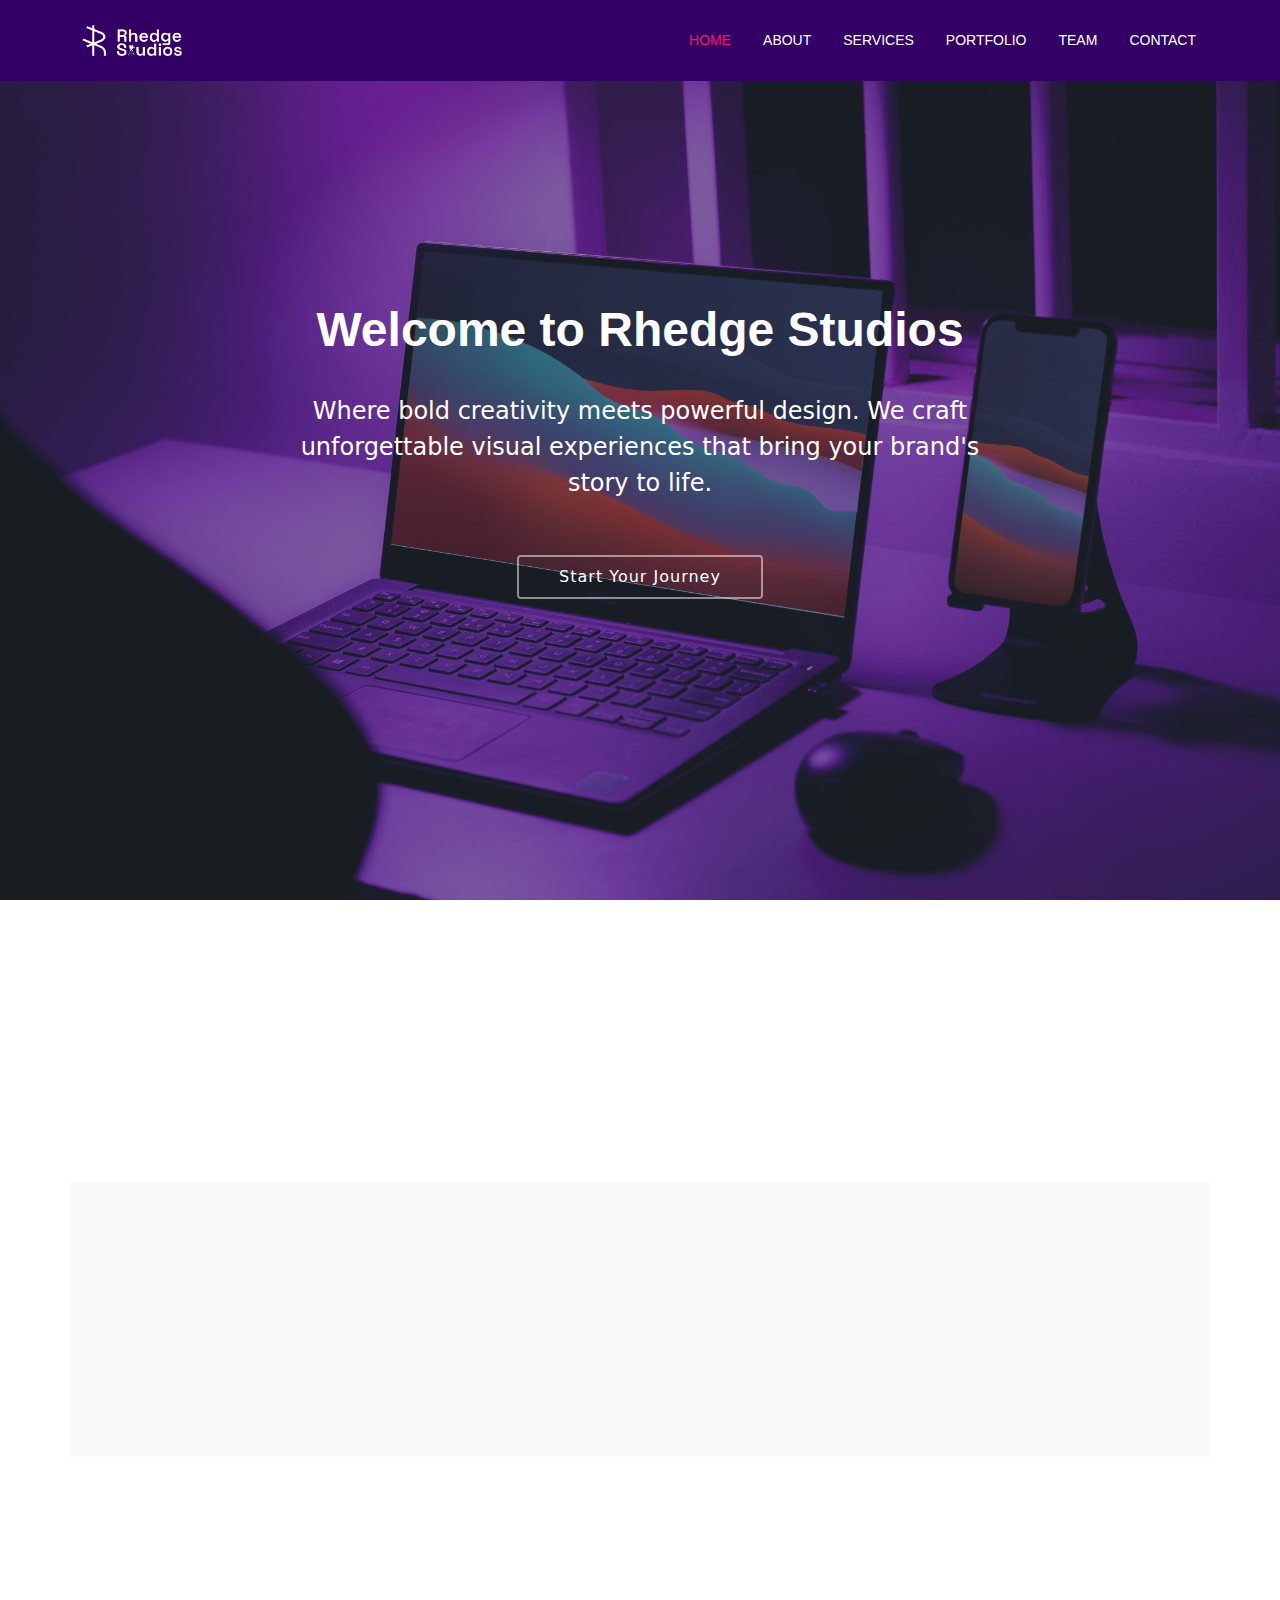
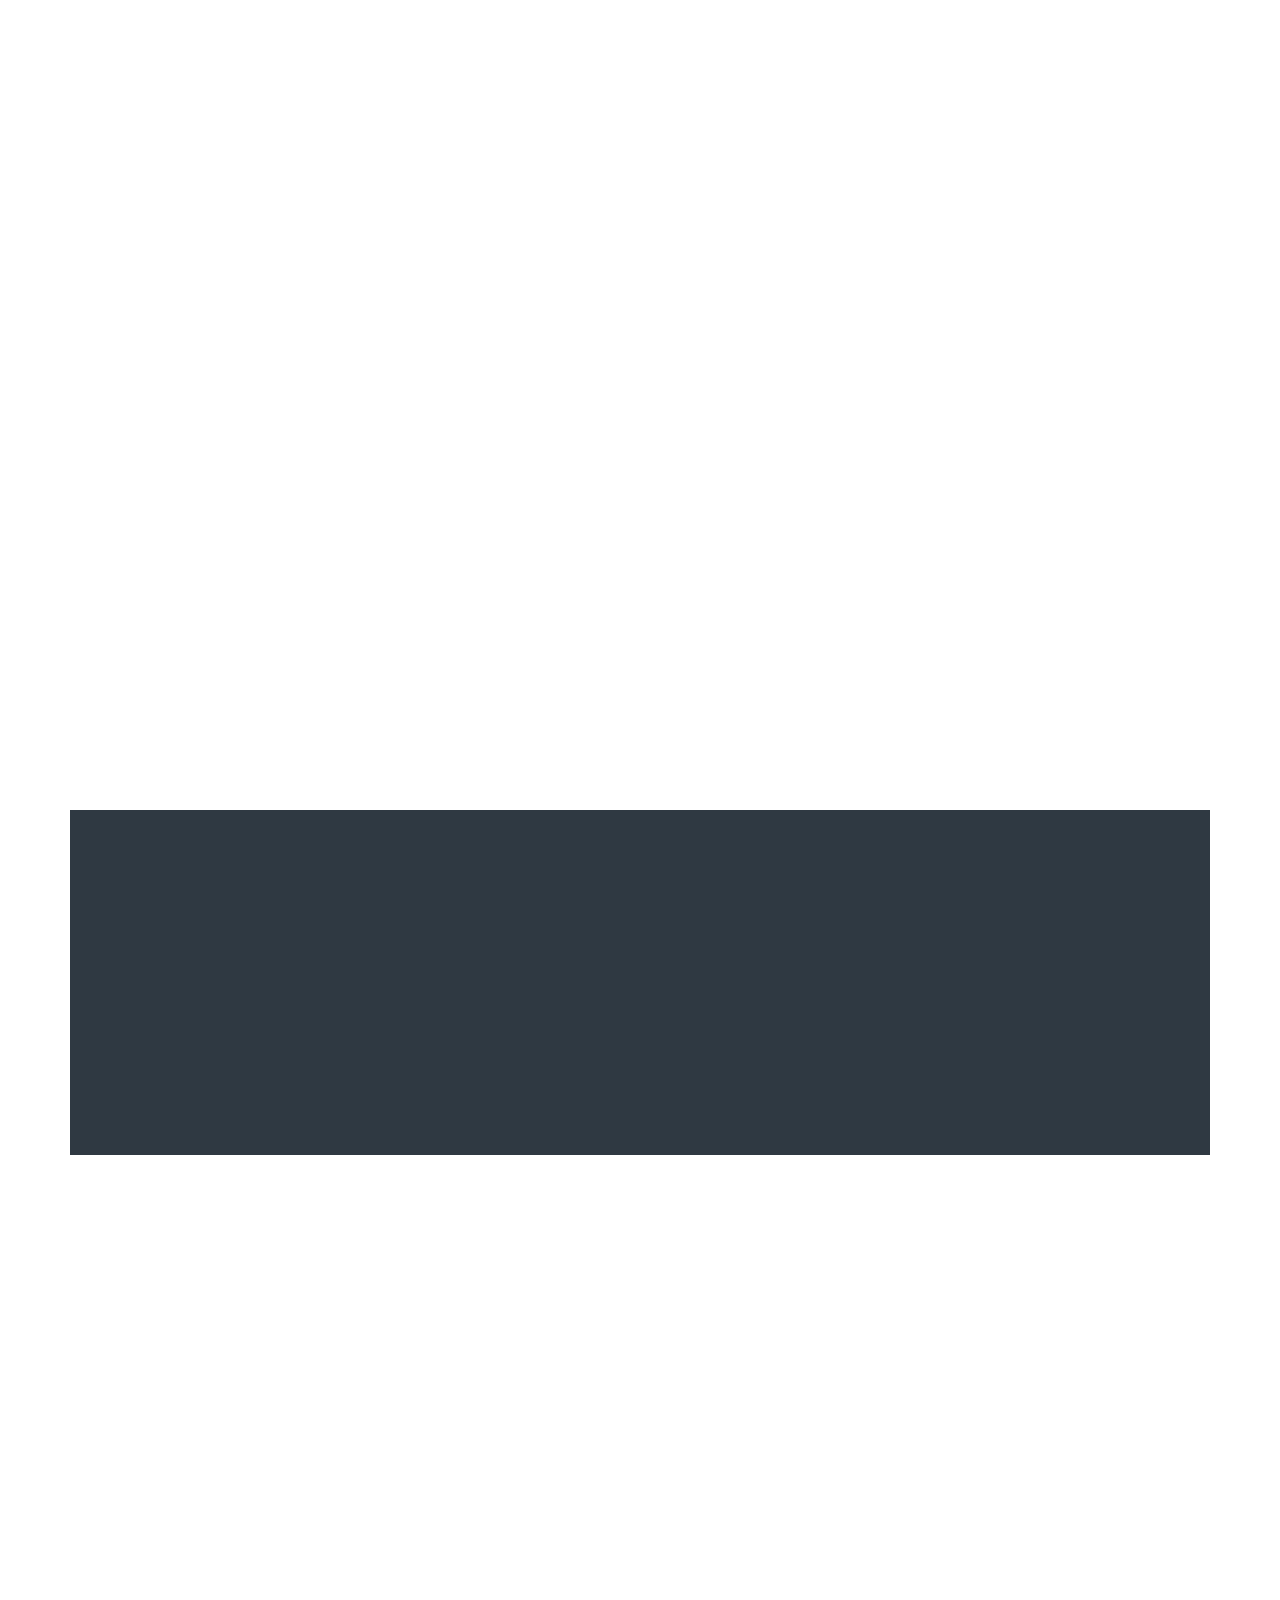
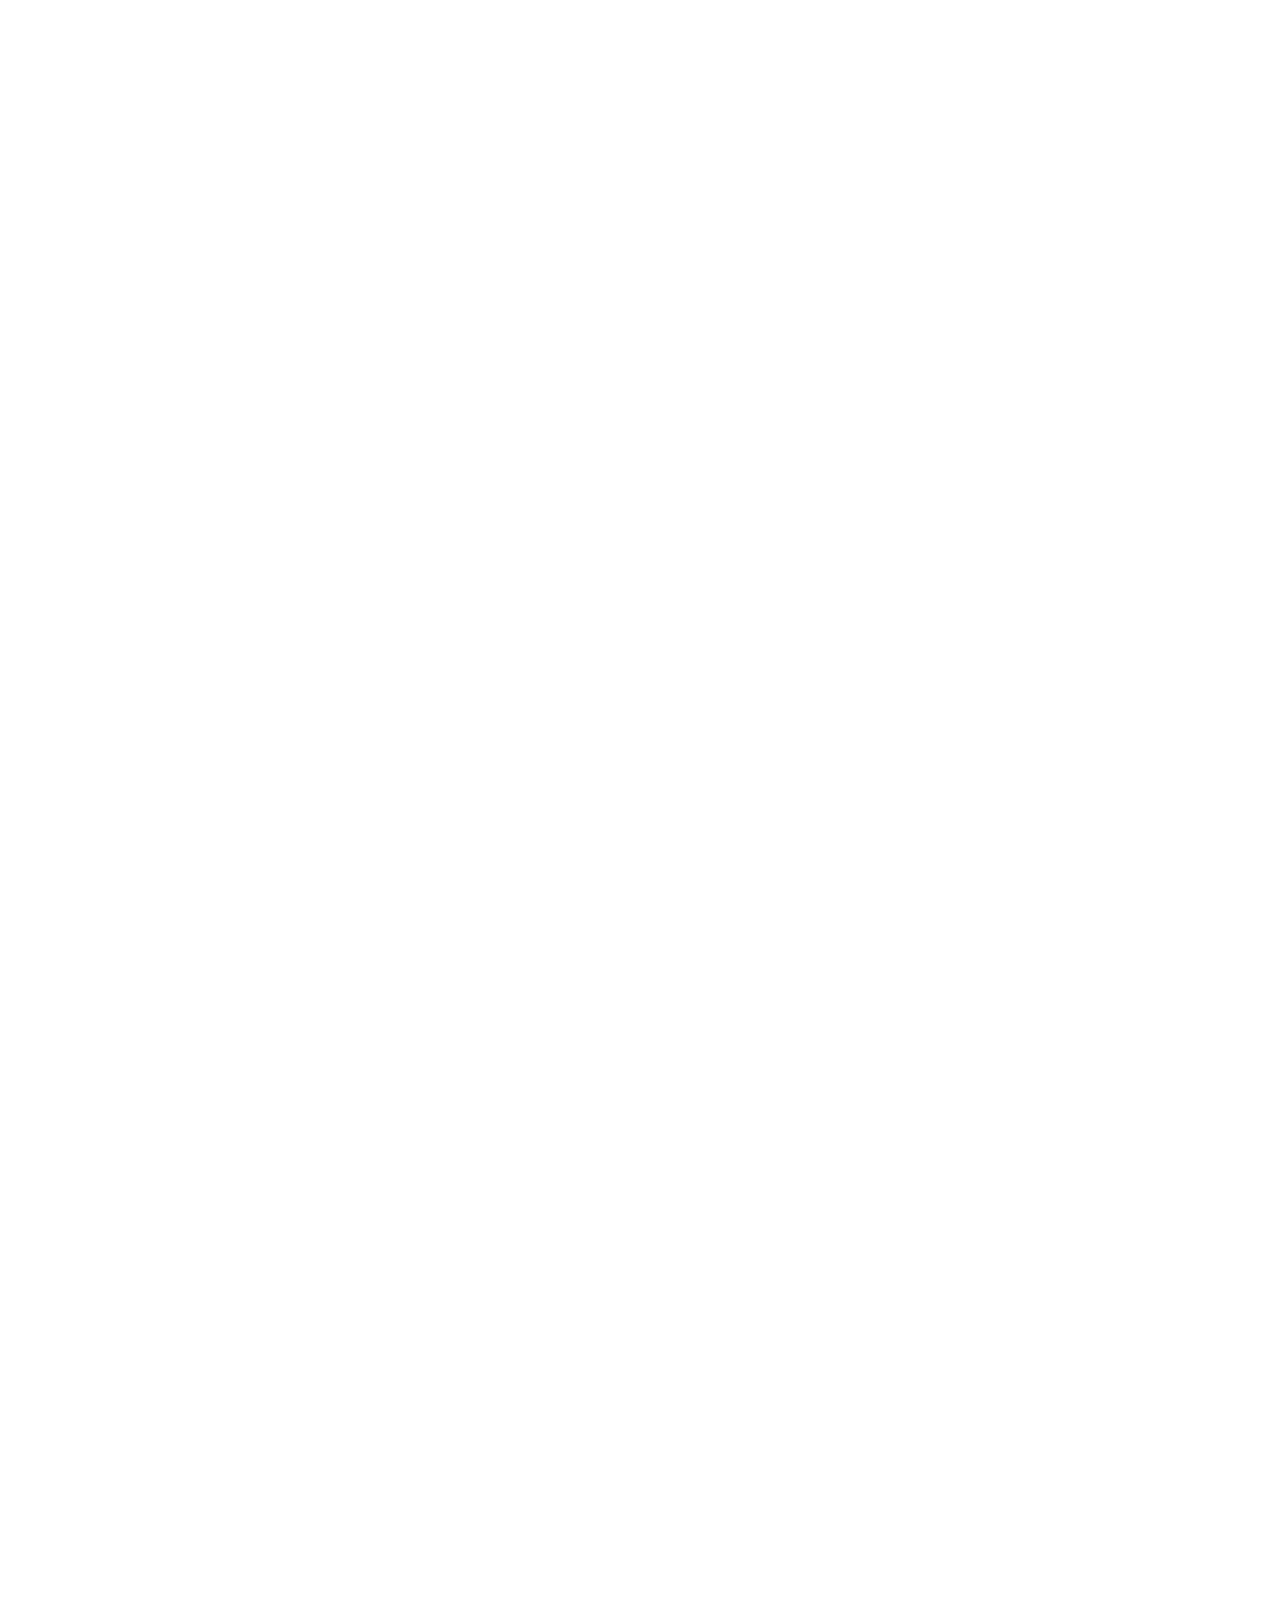
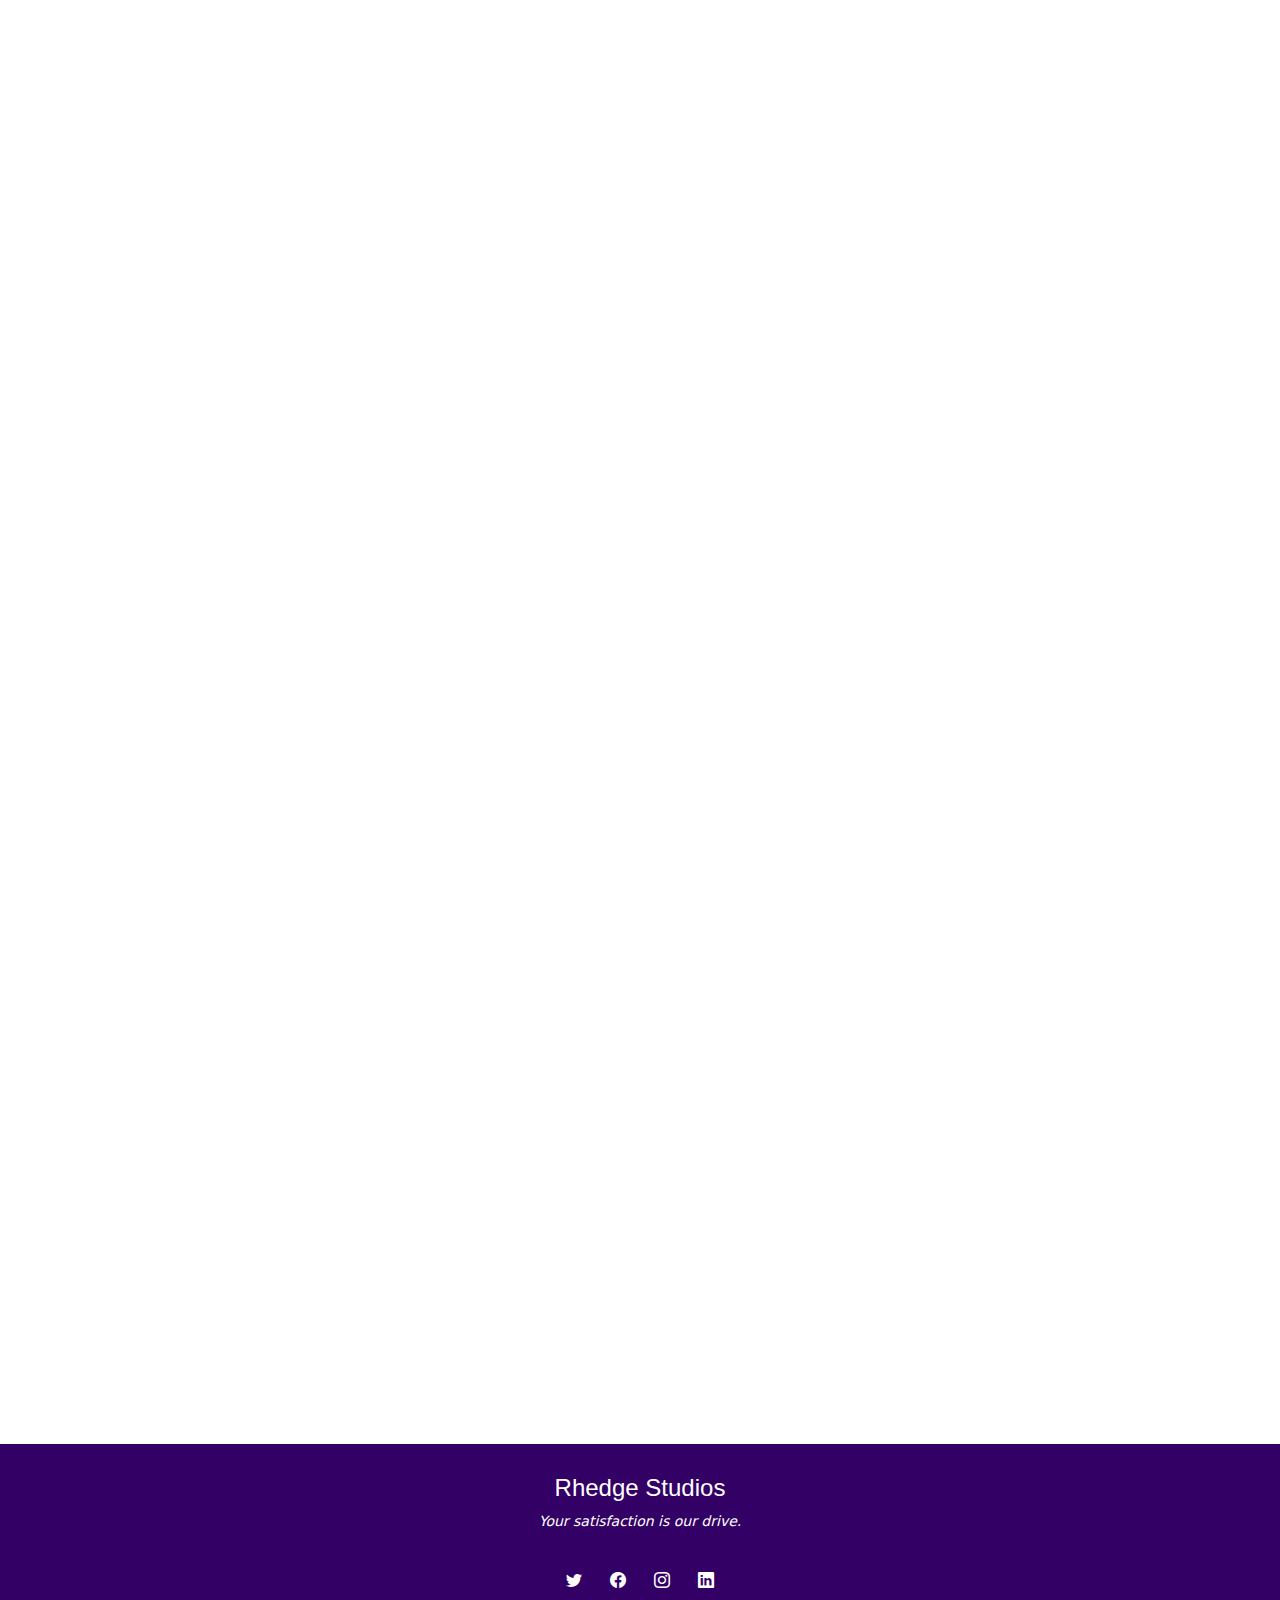
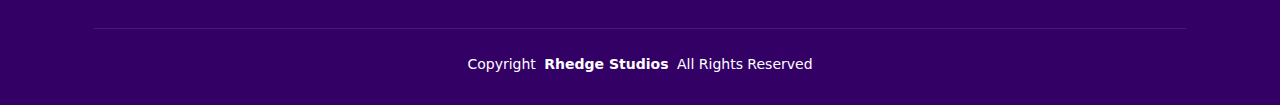
==== index.html @ c2c2f340 "Update index.html" ====
<!DOCTYPE html>
<html lang="en">

<head>
  <meta charset="utf-8">
  <meta content="width=device-width, initial-scale=1.0" name="viewport">
  <title>Rhedge Studios</title>
  <meta name="description" content="">
  <meta name="keywords" content="">

  <!-- Favicons -->
  <link href="vv.png" rel="icon">
  <link href="vv.png" rel="apple-touch-icon">

  <!-- Fonts -->
  <link href="https://fonts.googleapis.com" rel="preconnect">
  <link href="https://fonts.gstatic.com" rel="preconnect" crossorigin>
  <link href="https://fonts.googleapis.com/css2?family=Roboto:ital,wght@0,100;0,300;0,400;0,500;0,700;0,900;1,100;1,300;1,400;1,500;1,700;1,900&family=Poppins:ital,wght@0,100;0,200;0,300;0,400;0,500;0,600;0,700;0,800;0,900;1,100;1,200;1,300;1,400;1,500;1,600;1,700;1,800;1,900&display=swap" rel="stylesheet">

  <!-- Vendor CSS Files -->
  <link href="assets/vendor/bootstrap/css/bootstrap.min.css" rel="stylesheet">
  <link href="assets/vendor/bootstrap-icons/bootstrap-icons.css" rel="stylesheet">
  <link href="assets/vendor/aos/aos.css" rel="stylesheet">
  <link href="assets/vendor/glightbox/css/glightbox.min.css" rel="stylesheet">
  <link href="assets/vendor/swiper/swiper-bundle.min.css" rel="stylesheet">

  <!-- Main CSS File -->
  <link href="assets/css/main.css" rel="stylesheet">

  <!-- =======================================================
  * Template Name: Regna
  * Template URL: https://bootstrapmade.com/regna-bootstrap-onepage-template/
  * Updated: Aug 07 2024 with Bootstrap v5.3.3
  * Author: BootstrapMade.com
  * License: https://bootstrapmade.com/license/
  ======================================================== -->
</head>

<body class="index-page">

  <header id="header" class="header d-flex align-items-center fixed-top">
    <div class="container-fluid container-xl position-relative d-flex align-items-center justify-content-between">

      <a href="index.html" class="logo d-flex align-items-center">
        <!-- Uncomment the line below if you also wish to use an image logo -->
        <img src="l.png" alt="">
        <h1 class="sitename"></h1>
      </a>

      <nav id="navmenu" class="navmenu">
        <ul>
          <li><a href="#hero" class="active">Home</a></li>
          <li><a href="#about">About</a></li>
          <li><a href="#services">Services</a></li>
          <li><a href="#portfolio">Portfolio</a></li>
          <li><a href="#team">Team</a></li>
         <!--  <li class="dropdown"><a href="#"><span>Dropdown</span> <i class="bi bi-chevron-down toggle-dropdown"></i></a>
            <ul>
            <li><a href="#">Dropdown 1</a></li>
              <li class="dropdown"><a href="#"><span>Deep Dropdown</span> <i class="bi bi-chevron-down toggle-dropdown"></i></a>
                <ul>
                  <li><a href="#">Deep Dropdown 1</a></li>
                  <li><a href="#">Deep Dropdown 2</a></li>
                  <li><a href="#">Deep Dropdown 3</a></li>
                  <li><a href="#">Deep Dropdown 4</a></li>
                  <li><a href="#">Deep Dropdown 5</a></li>
                </ul>
              </li>
              <li><a href="#">Dropdown 2</a></li>
              <li><a href="#">Dropdown 3</a></li>
              <li><a href="#">Dropdown 4</a></li>
            </ul>
          </li>-->
          <li><a href="#contact">Contact</a></li>
        </ul>
        <i class="mobile-nav-toggle d-xl-none bi bi-list"></i>
      </nav>

    </div>
  </header>

  <main class="main">

  <!-- Hero Section -->
<section id="hero" class="hero section dark-background" style="position: relative;">
  <!-- Background Image -->
  <img src="i-m-zion-rVcxGBT80j8-unsplash.jpg" alt="Rhedge Studio" data-aos="fade-in" style="width: 100%; height: 100%; object-fit: cover;">
  <!-- Dark Overlay with reduced opacity -->
  <div style="position: absolute; top: 0; left: 0; width: 100%; height: 100%; background-color: rgba(0, 1, 1, 3);"></div>

  <div class="container text-center" data-aos="fade-up" data-aos-delay="100">
    <div class="row justify-content-center">
      <div class="col-lg-8">
        <!-- Headline and Tagline -->
        <h2>Welcome to Rhedge Studios</h2>
        <br>
        <p>Where bold creativity meets powerful design. We craft unforgettable visual experiences that bring your brand's story to life.</p>
    <br>
        <!-- Call to Action -->
        <a href="#about" class="btn-get-started">Start Your Journey</a>
      </div>
    </div>
  </div>

</section>
<!-- End Hero Section -->



  <!-- About Section -->
<section id="about" class="about section">
  <div class="container">
    <div class="row gy-4">
      
      <!-- Image & Video -->
      <div class="col-lg-6 position-relative d-flex align-items-center order-lg-last" data-aos="fade-up" data-aos-delay="200">
        <img src="ab.jpeg" class="img-fluid flex-shrink-0" alt="Rhedge Studio Team">
        <a href="" class="glightbox pulsating-play-btn"></a>
      </div>

<div class="col-lg-6 content" data-aos="fade-up" data-aos-delay="100">
  <h3>About Us</h3>
  <p>At Rhedge Studio, we believe in the power of design to transform ideas into memorable experiences.</p>
  <p>Our team of creative minds is dedicated to bringing your vision to life with innovative solutions that speak to both your audience and your brand.</p>
    <div class="show-more d-md-none">
    <a href="#" class="see-more">See More</a>
  </div>
  <div class="more-content d-md-none" style="display: none;">
  <ul>
    <li>
      <i class="bi bi-brush"></i>
      <div>
        <h5>Creative Branding & Logo Design</h5>
        <p>We craft unique brand identities that stand out and leave a lasting impression, helping businesses grow with purpose and style.</p>
      </div>
    </li>
    <li>
      <i class="bi bi-code-slash"></i>
      <div>
        <h5>Web Development & Management</h5>
        <p>From custom websites to seamless management solutions, we build user-friendly platforms that drive results and keep your digital presence ahead of the curve.</p>
      </div>
    </li>
    <li class="d-none d-md-block">
      <i class="bi bi-diagram-3"></i>
      <div>
        <h5>UI/UX Design & Digital Experiences</h5>
        <p>Our user-centric designs prioritize functionality and aesthetics, ensuring an intuitive experience that resonates with your audience.</p>
      </div>
    </li>
  </ul>

    <ul>
      <li>
        <i class="bi bi-diagram-3"></i>
        <div>
          <h5>UI/UX Design & Digital Experiences</h5>
          <p>Our user-centric designs prioritize functionality and aesthetics, ensuring an intuitive experience that resonates with your audience.</p>
        </div>
      </li>
    </ul>
  </div>
</div>
      <style>

.show-more {
  text-align: center;
  margin-bottom: 20px;
}

.see-more {
  background-color: #330066;
  color: #ffffff;
  padding: 10px 20px;
  border: none;
  border-radius: 5px;
  cursor: pointer;
}

.see-more:hover {
  background-color: #f61362;
}

.more-content {
  margin-top: 20px;
}
        </style>

<script>
  const seeMoreLink = document.querySelector('.see-more');
  const moreContent = document.querySelector('.more-content');

  seeMoreLink.addEventListener('click', () => {
    if (moreContent.style.display === 'none') {
      moreContent.style.display = 'block';
      seeMoreLink.textContent = 'See Less';
    } else {
      moreContent.style.display = 'none';
      seeMoreLink.textContent = 'See More';
    }
  });
</script>



    <!-- Stats Section -->
<section id="stats" class="stats section light-background">
  <div class="container" data-aos="fade-up" data-aos-delay="100">
    <div class="row gy-4">

      <!-- Clients Stat -->
      <div class="col-lg-3 col-md-6">
        <div class="stats-item text-center w-100 h-100">
          <span data-purecounter-start="0" data-purecounter-end="232" data-purecounter-duration="1" class="purecounter"></span>
          <p>Clients Served</p>
        </div>
      </div><!-- End Stats Item -->

      <!-- Projects Stat -->
      <div class="col-lg-3 col-md-6">
        <div class="stats-item text-center w-100 h-100">
          <span data-purecounter-start="0" data-purecounter-end="521" data-purecounter-duration="1" class="purecounter"></span>
          <p>Successful Projects</p>
        </div>
      </div><!-- End Stats Item -->

      <!-- Support Hours Stat -->
      <div class="col-lg-3 col-md-6">
        <div class="stats-item text-center w-100 h-100">
          <span data-purecounter-start="0" data-purecounter-end="1453" data-purecounter-duration="1" class="purecounter"></span>
          <p>Support Hours</p>
        </div>
      </div><!-- End Stats Item -->

      <!-- Team Members Stat -->
      <div class="col-lg-3 col-md-6">
        <div class="stats-item text-center w-100 h-100">
          <span data-purecounter-start="0" data-purecounter-end="8" data-purecounter-duration="1" class="purecounter"></span>
          <p>Creative Minds</p>
        </div>
      </div><!-- End Stats Item -->

    </div>
  </div>
</section><!-- /Stats Section -->

<!-- Services Section -->
<section id="services" class="services section">

  <!-- Section Title -->
  <div class="container section-title" data-aos="fade-up">
    <h2>Our Services</h2>
    <p>We craft innovative solutions to elevate your brand and transform your digital presence</p>
  </div><!-- End Section Title -->

  <div class="container">

    <div class="row gy-4">

      <!-- Service 1: Branding & Logo Design -->
      <div class="col-lg-4 col-md-6" data-aos="fade-up" data-aos-delay="100">
        <div class="service-item position-relative">
          <div class="icon">
            <i class="bi bi-brush"></i> <!-- Icon related to branding/design -->
          </div>
          <a href="service-details.html" class="stretched-link">
            <h3>Branding & Logo Design</h3>
          </a>
          <p>Our team creates unique brand identities, from striking logos to complete visual systems, designed to make your business stand out in the marketplace.</p>
        </div>
      </div><!-- End Service Item -->

      <!-- Service 2: Web Development -->
      <div class="col-lg-4 col-md-6" data-aos="fade-up" data-aos-delay="200">
        <div class="service-item position-relative">
          <div class="icon">
            <i class="bi bi-code-slash"></i> <!-- Icon related to web development -->
          </div>
          <a href="service-details.html" class="stretched-link">
            <h3>Web Development & Management</h3>
          </a>
          <p>We build custom, responsive websites that are not only beautiful but also functional, ensuring your online presence is both engaging and effective.</p>
        </div>
      </div><!-- End Service Item -->

      <!-- Service 3: UI/UX Design -->
      <div class="col-lg-4 col-md-6" data-aos="fade-up" data-aos-delay="300">
        <div class="service-item position-relative">
          <div class="icon">
            <i class="bi bi-phone-landscape"></i> <!-- Icon related to UI/UX -->
          </div>
          <a href="service-details.html" class="stretched-link">
            <h3>UI/UX Design</h3>
          </a>
          <p>We focus on creating seamless, intuitive experiences that delight users, with designs that blend functionality and aesthetic precision.</p>
        </div>
      </div><!-- End Service Item -->

      <!-- Service 4: Filmmaking & Animation -->
      <div class="col-lg-4 col-md-6" data-aos="fade-up" data-aos-delay="400">
        <div class="service-item position-relative">
          <div class="icon">
            <i class="bi bi-camera-reels"></i> <!-- Icon related to filmmaking -->
          </div>
          <a href="service-details.html" class="stretched-link">
            <h3>Filmmaking & Animation</h3>
          </a>
          <p>From concept to screen, our filmmaking and animation services create visually stunning and engaging stories that captivate your audience.</p>
        </div>
      </div><!-- End Service Item -->

      <!-- Service 5: Digital Marketing (Optional) -->
      <div class="col-lg-4 col-md-6" data-aos="fade-up" data-aos-delay="500">
        <div class="service-item position-relative">
          <div class="icon">
            <i class="bi bi-graph-up-arrow"></i> <!-- Icon related to digital marketing -->
          </div>
          <a href="service-details.html" class="stretched-link">
            <h3>Digital Marketing & Strategy</h3>
          </a>
          <p>We help you grow your online presence through strategic digital marketing, driving engagement, conversions, and long-term success.</p>
        </div>
      </div><!-- End Service Item -->

      <!-- Service 6: Web Hosting & Maintenance (Optional) -->
      <div class="col-lg-4 col-md-6" data-aos="fade-up" data-aos-delay="600">
        <div class="service-item position-relative">
          <div class="icon">
            <i class="bi bi-hdd-network"></i> <!-- Icon related to hosting -->
          </div>
          <a href="service-details.html" class="stretched-link">
            <h3>Web Hosting & Maintenance</h3>
          </a>
          <p>We provide reliable web hosting and ongoing maintenance to ensure your website runs smoothly, securely, and efficiently at all times.</p>
        </div>
      </div><!-- End Service Item -->

    </div>

  </div>

</section><!-- /Services Section -->


   <!-- Call To Action Section -->
<section id="call-to-action" class="call-to-action section dark-background">

  <img src="i-m-zion-rVcxGBT80j8-unsplash.jpg" alt="Rhedge Studio CTA Background">

  <div class="container">

    <div class="row" data-aos="zoom-in" data-aos-delay="100">
      <div class="col-xl-9 text-center text-xl-start">
        <!-- Headline and Description -->
        <h3>Ready to Transform Your Digital Presence?</h3>
        <p>Whether you're looking to revamp your brand, build a new website, or bring your ideas to life through animation, we're here to help. Let's collaborate and make something incredible together.</p>
      </div>
      <div class="col-xl-3 cta-btn-container text-center">
        <!-- Call to Action Button -->
        <a class="cta-btn align-middle" href="#contact">Start Your Project</a>
      </div>
    </div>

  </div>

</section><!-- /Call To Action Section -->

<!-- Portfolio Section -->
<section id="portfolio" class="portfolio section">

  <!-- Section Title -->
  <div class="container section-title" data-aos="fade-up">
    <h2>Portfolio</h2>
    <p>Explore our creative work across different domains, showcasing the depth and diversity of our expertise.</p>
  </div><!-- End Section Title -->

  <div class="container">

    <div class="isotope-layout" data-default-filter="*" data-layout="masonry" data-sort="original-order">

      <ul class="portfolio-filters isotope-filters" data-aos="fade-up" data-aos-delay="100">
        <li data-filter="*" class="filter-active">All</li>
        <li data-filter=".filter-branding">Branding</li>
        <li data-filter=".filter-web-development">Web Development</li>
        <li data-filter=".filter-ui-ux">UI/UX Design</li>
        <li data-filter=".filter-film-animation">Film & Animation</li>
      </ul><!-- End Portfolio Filters -->

      <div class="row gy-4 isotope-container" data-aos="fade-up" data-aos-delay="200">

        <!-- Branding Project 1 -->
        <div class="col-lg-4 col-md-6 portfolio-item isotope-item filter-branding">
          <div class="portfolio-content h-100">
            <a href="images/hannah homes.jpg" data-gallery="portfolio-gallery-branding" class="glightbox">
              <img src="images/hannah homes.jpg" class="img-fluid" alt="Branding Project" style="height: 300px; object-fit: cover;">
            </a>
            <div class="portfolio-info">
              <h4><a href="portfolio-details.html" title="More Details">Branding Project 1</a></h4>
              <p>Logo and brand identity design for a local business. We helped create a memorable and meaningful visual identity.</p>
            </div>
          </div>
        </div><!-- End Portfolio Item -->

        <!-- Web Development Project 1 -->
        <div class="col-lg-4 col-md-6 portfolio-item isotope-item filter-web-development">
          <div class="portfolio-content h-100">
            <a href="images/webb2.jpg" data-gallery="portfolio-gallery-web" class="glightbox">
              <img src="images/webb2.jpg" class="img-fluid" alt="Web Development Project" style="height: 300px; object-fit: cover;">
            </a>
            <div class="portfolio-info">
              <h4><a href="portfolio-details.html" title="More Details">Website for XYZ</a></h4>
              <p>Responsive website design for XYZ Corp. We focused on a smooth user experience and modern design.</p>
            </div>
          </div>
        </div><!-- End Portfolio Item -->

        <!-- UI/UX Design Project 1 -->
        <div class="col-lg-4 col-md-6 portfolio-item isotope-item filter-ui-ux">
          <div class="portfolio-content h-100">
            <a href="images/social media design.jpg" data-gallery="portfolio-gallery-uiux" class="glightbox">
              <img src="images/social media design.jpg" class="img-fluid" alt="UI/UX Design Project" style="height: 300px; object-fit: cover;">
            </a>
            <div class="portfolio-info">
              <h4><a href="portfolio-details.html" title="More Details">UI/UX Redesign for ABC App</a></h4>
              <p>Improved user interface and experience for the ABC mobile app, resulting in enhanced user engagement and satisfaction.</p>
            </div>
          </div>
        </div><!-- End Portfolio Item -->

        <!-- Film & Animation Project 1 -->
        <div class="col-lg-4 col-md-6 portfolio-item isotope-item filter-film-animation">
          <div class="portfolio-content h-100">
            <a href="anim1.jpeg" data-gallery="portfolio-gallery-film" class="glightbox">
              <img src="anim1.jpeg" class="img-fluid" alt="Film & Animation Project" style="height: 300px; object-fit: cover;">
            </a>
            <div class="portfolio-info">
              <h4><a href="portfolio-details.html" title="More Details">Corporate Video for XYZ Company</a></h4>
              <p>We created an engaging corporate video for XYZ Company to showcase their products and services to potential clients.</p>
            </div>
          </div>
        </div><!-- End Portfolio Item -->

        <!-- Branding Project 2 -->
        <div class="col-lg-4 col-md-6 portfolio-item isotope-item filter-branding">
          <div class="portfolio-content h-100">
            <a href="images/fashion design.jpg" data-gallery="portfolio-gallery-branding" class="glightbox">
              <img src="images/fashion design.jpg" class="img-fluid" alt="Branding Project" style="height: 300px; object-fit: cover;">
            </a>
            <div class="portfolio-info">
              <h4><a href="portfolio-details.html" title="More Details">Branding for DEF Startup</a></h4>
              <p>Developed a strong brand identity and logo for DEF Startup, helping them establish a professional presence in the market.</p>
            </div>
          </div>
        </div><!-- End Portfolio Item -->

        <!-- Web Development Project 2 -->
        <div class="col-lg-4 col-md-6 portfolio-item isotope-item filter-web-development">
          <div class="portfolio-content h-100">
            <a href="images/webb4.jpg" data-gallery="portfolio-gallery-web" class="glightbox">
              <img src="images/webb4.jpg" class="img-fluid" alt="Web Development Project" style="height: 300px; object-fit: cover;">
            </a>
            <div class="portfolio-info">
              <h4><a href="portfolio-details.html" title="More Details">E-commerce Website for GHI</a></h4>
              <p>We developed a custom e-commerce platform for GHI, providing them with a seamless shopping experience and integrated payment systems.</p>
            </div>
          </div>
        </div><!-- End Portfolio Item -->

      </div><!-- End Portfolio Container -->

    </div>

  </div>

</section><!-- /Portfolio Section -->


<!-- Team Section -->
<section id="team" class="team section">

  <!-- Section Title -->
  <div class="container section-title" data-aos="fade-up">
    <h2>Meet Our Team</h2>
    <p>Our passionate and skilled team brings a blend of creativity and expertise to every project. Get to know the people who make Rhedge Studio exceptional.</p>
  </div><!-- End Section Title -->

  <div class="container">

    <div class="row gy-4">

      <div class="col-lg-6" data-aos="fade-up" data-aos-delay="100">
        <div class="team-member d-flex align-items-start">
          <div class="pic"><img src="OIP.jpeg" class="img-fluid" alt=""></div>
          <div class="member-info">
            <h4>Reginald Macaulay</h4>
            <span>Chief Executive Officer</span>
            <p>Leading the team with vision and innovation, Reginald drives Rhedge Studio towards new heights of creativity and success.</p>
            <div class="social">
              <a href=""><i class="bi bi-twitter-x"></i></a>
              <a href=""><i class="bi bi-facebook"></i></a>
              <a href=""><i class="bi bi-instagram"></i></a>
              <a href=""><i class="bi bi-linkedin"></i></a>
            </div>
          </div>
        </div>
      </div><!-- End Team Member -->

      <div class="col-lg-6" data-aos="fade-up" data-aos-delay="200">
        <div class="team-member d-flex align-items-start">
          <div class="pic"><img src="images/hannah macaulay-product manager.jpg" class="img-fluid" alt=""></div>
          <div class="member-info">
            <h4>Hannah Macaulay</h4>
            <span>Product Manager</span>
            <p>With a deep understanding of user needs, Hannah ensures our products are intuitive, impactful, and aligned with market demands.</p>
            <div class="social">
              <a href=""><i class="bi bi-twitter-x"></i></a>
              <a href=""><i class="bi bi-facebook"></i></a>
              <a href=""><i class="bi bi-instagram"></i></a>
              <a href=""><i class="bi bi-linkedin"></i></a>
            </div>
          </div>
        </div>
      </div><!-- End Team Member -->

    

      <div class="col-lg-6" data-aos="fade-up" data-aos-delay="400">
        <div class="team-member d-flex align-items-start">
          <div class="pic"><img src="anim2.jpeg" class="img-fluid" alt=""></div>
          <div class="member-info">
            <h4>Chiamaka Okafor</h4>
            <span>UI/UX Designer</span>
            <p>Chiamaka specializes in creating intuitive, visually appealing user interfaces. With a focus on user experience, she crafts designs that are both aesthetically pleasing and highly functional.</p>
            <div class="social">
              <a href=""><i class="bi bi-twitter-x"></i></a>
              <a href=""><i class="bi bi-facebook"></i></a>
              <a href=""><i class="bi bi-instagram"></i></a>
              <a href=""><i class="bi bi-linkedin"></i></a>
            </div>
          </div>
        </div>
      </div><!-- End Team Member -->
      

      <div class="col-lg-6" data-aos="fade-up" data-aos-delay="500">
        <div class="team-member d-flex align-items-start">
          <div class="pic"><img src="images/312366630_2139556976252865_9057731909027782893_n.jpg" class="img-fluid" alt=""></div>
          <div class="member-info">
            <h4>Saviour Patrick</h4>
            <span>Web Developer</span>
            <p>With a focus on UI/UX design, Saviour creates user-friendly and visually engaging websites. His skills include HTML, CSS and JavaScript.</p>
            <div class="social">
              <a href=""><i class="bi bi-twitter-x"></i></a>
              <a href=""><i class="bi bi-facebook"></i></a>
              <a href=""><i class="bi bi-instagram"></i></a>
              <a href=""><i class="bi bi-linkedin"></i></a>
            </div>
          </div>
        </div>
      </div><!-- End Team Member -->

    </div>

  </div>

</section><!-- /Team Section -->


    <!-- Contact Section -->
    <section id="contact" class="contact section">

<!-- Section Title -->
<div class="container section-title" data-aos="fade-up">
  <h2>Contact</h2>
  <p>Feel free to reach out to us. We are always ready to assist you!</p>
</div><!-- End Section Title -->

<div class="container" data-aos="fade-up" data-aos-delay="100">

  <div class="mb-4" data-aos="fade-up" data-aos-delay="200">
    <!-- Updated Google Maps with your location -->
    <iframe style="border:0; width: 100%; height: 270px;" 
            src="https://www.google.com/maps/embed?pb=!1m14!1m8!1m3!1d31829.55935678939!2d7.855713!3d5.040568!3m2!1i1024!2i768!4f13.1!3m3!1m2!1s0x103d4574a22072b3%3A0x9254fd1d49f55193!2s59%20Edem%20Akai%20Street%2C%20Uyo%2C%20Nigeria!5e0!3m2!1sen!2sus!4v1676961268712!5m2!1sen!2sus" 
            frameborder="0" allowfullscreen="" loading="lazy" referrerpolicy="no-referrer-when-downgrade"></iframe>
  </div><!-- End Google Maps -->

  <div class="row gy-4">

    <div class="col-lg-4">
      <div class="info-item d-flex" data-aos="fade-up" data-aos-delay="300">
        <i class="bi bi-geo-alt flex-shrink-0"></i>
        <div>
          <h3>Address</h3>
          <p>59 Edem Akai Street, Uyo, Nigeria</p>
        </div>
      </div><!-- End Info Item -->

      <div class="info-item d-flex" data-aos="fade-up" data-aos-delay="400">
        <i class="bi bi-telephone flex-shrink-0"></i>
        <div>
          <h3>Call Us</h3>
          <p>+234 806 132 3411</p>
        </div>
      </div><!-- End Info Item -->

      <div class="info-item d-flex" data-aos="fade-up" data-aos-delay="500">
        <i class="bi bi-envelope flex-shrink-0"></i>
        <div>
          <h3>Email Us</h3>
          <p>rhedgestudios@gmail.com</p>
        </div>
      </div><!-- End Info Item -->

    </div>

    <div class="col-lg-8">
      <form id="contact-form" action="https://formspree.io/f/xjkgrwnv" method="POST" class="php-email-form" data-aos="fade-up" data-aos-delay="200">
        <div class="row gy-4">
    
          <div class="col-md-6">
            <input type="text" name="name" id="name" class="form-control" placeholder="Your Name" required="">
          </div>
    
          <div class="col-md-6">
            <input type="email" class="form-control" name="email" id="email" placeholder="Your Email" required="">
          </div>
    
          <div class="col-md-12">
            <input type="text" class="form-control" name="subject" id="subject" placeholder="Subject" required="">
          </div>
    
          <div class="col-md-12">
            <textarea class="form-control" name="message" id="message" rows="6" placeholder="Message" required=""></textarea>
          </div>
    
          <div class="col-md-12 text-center">
            <!-- Form status messages -->
            <div class="loading" id="loading">Loading...</div>
            <div class="error-message" id="error-message">Your message has been sent. Thank you!</div>
            <div class="sent-message" id="sent-message">Your message has been sent. Thank you!</div>
    
            <!-- Submit button -->
            <button type="submit">Send Message</button>
          </div>
    
        </div>
      </form>
    </div><!-- End Contact Form -->
    
    <script>
      const form = document.getElementById("contact-form");
      const loading = document.getElementById("loading");
      const errorMessage = document.getElementById("error-message");
      const sentMessage = document.getElementById("sent-message");
    
      form.addEventListener("submit", function(event) {
        event.preventDefault(); // Prevent the default form submission
    
        const formData = new FormData(form);
    
        // Show loading message
        loading.style.display = "block";
        errorMessage.style.display = "none";
        sentMessage.style.display = "none";
    
        // Send the form data to Formspree using Fetch API
        fetch(form.action, {
          method: "POST",
          body: formData
        })
        .then(response => {
          if (response.ok) {
            // Show success message and hide loading
            sentMessage.style.display = "block";
            loading.style.display = "none";
    
            // Clear the form fields
            form.reset();
          } else {
            // Show error message
            errorMessage.style.display = "block";
            loading.style.display = "none";
            sentMessage.style.display = "none";
          }
        })
        .catch(error => {
          // Show error message if there's a network error
          errorMessage.style.display = "block";
          loading.style.display = "none";
          sentMessage.style.display = "none";
        });
      });
    </script>
    
    </div><!-- End Contact Form -->
    


  </div>

</div>

</section><!-- /Contact Section -->


  </main>

  <footer id="footer" class="footer dark-background">
    <div class="container">
      <h4 class="sitename">Rhedge Studios</h4>
      <p>Your satisfaction is our drive.</p>

      <div class="social-links d-flex justify-content-center">
        <a href="https://x.com/rhedgestudios" target="_blank"><i class="bi bi-twitter"></i></a>
        <a href="https://facebook.com/RhedgeStudios" target="_blank"><i class="bi bi-facebook"></i></a>
        <a href="https://instagram.com/rhedgestudios" target="_blank"><i class="bi bi-instagram"></i></a>
        <a href="https://www.linkedin.com/company/rhedgestudios" target="_blank"><i class="bi bi-linkedin"></i></a>
      </div>
      <div class="container">
        <div class="copyright">
          <span>Copyright</span> <strong class="px-1 sitename">Rhedge Studios</strong> <span>All Rights Reserved</span>
        </div>
             </div>
    </div>
  </footer>
  
  <!-- Scroll Top -->
  <a href="#" id="scroll-top" class="scroll-top d-flex align-items-center justify-content-center"><i class="bi bi-arrow-up-short"></i></a>

  <!-- Preloader -->
  <div id="preloader"></div>

  <!-- Vendor JS Files -->
  <script src="assets/vendor/bootstrap/js/bootstrap.bundle.min.js"></script>
  <script src="assets/vendor/php-email-form/validate.js"></script>
  <script src="assets/vendor/aos/aos.js"></script>
  <script src="assets/vendor/glightbox/js/glightbox.min.js"></script>
  <script src="assets/vendor/purecounter/purecounter_vanilla.js"></script>
  <script src="assets/vendor/imagesloaded/imagesloaded.pkgd.min.js"></script>
  <script src="assets/vendor/isotope-layout/isotope.pkgd.min.js"></script>
  <script src="assets/vendor/swiper/swiper-bundle.min.js"></script>

  <!-- Main JS File -->
  <script src="assets/js/main.js"></script>

</body>

</html>
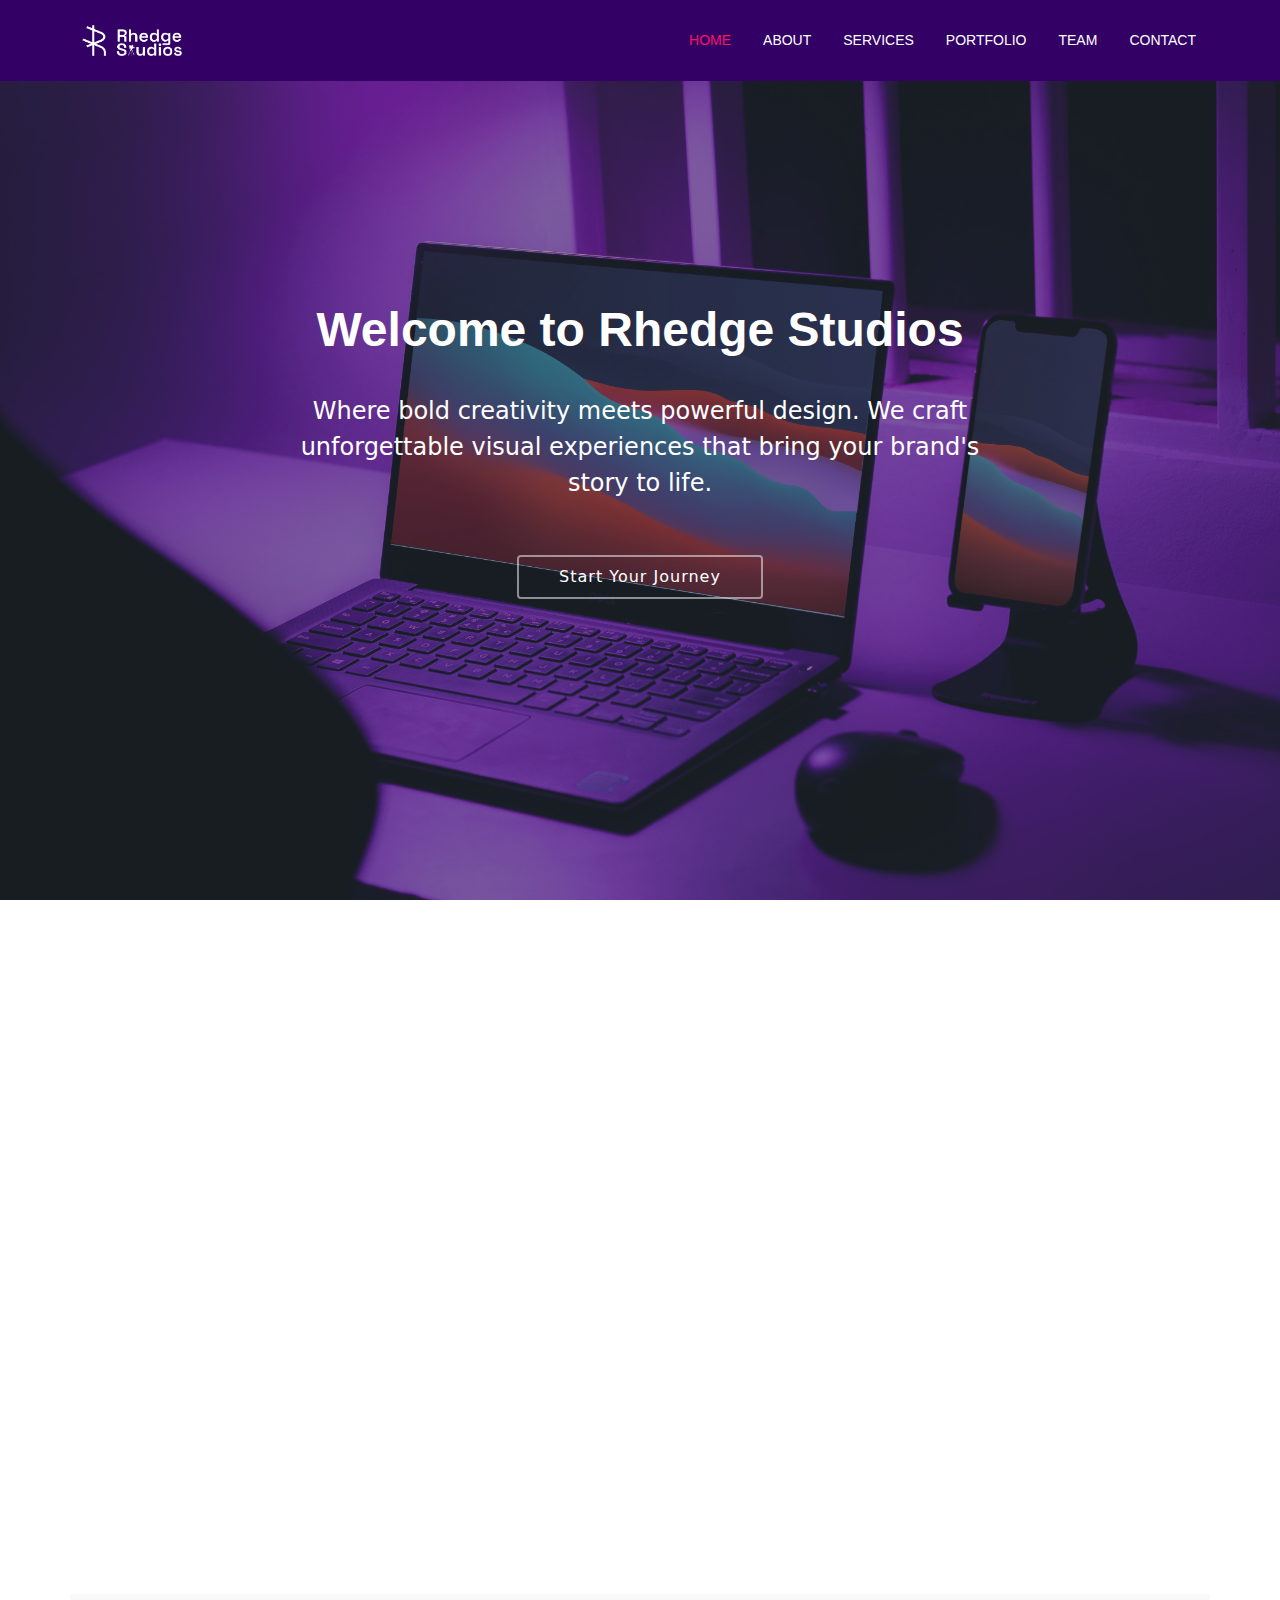
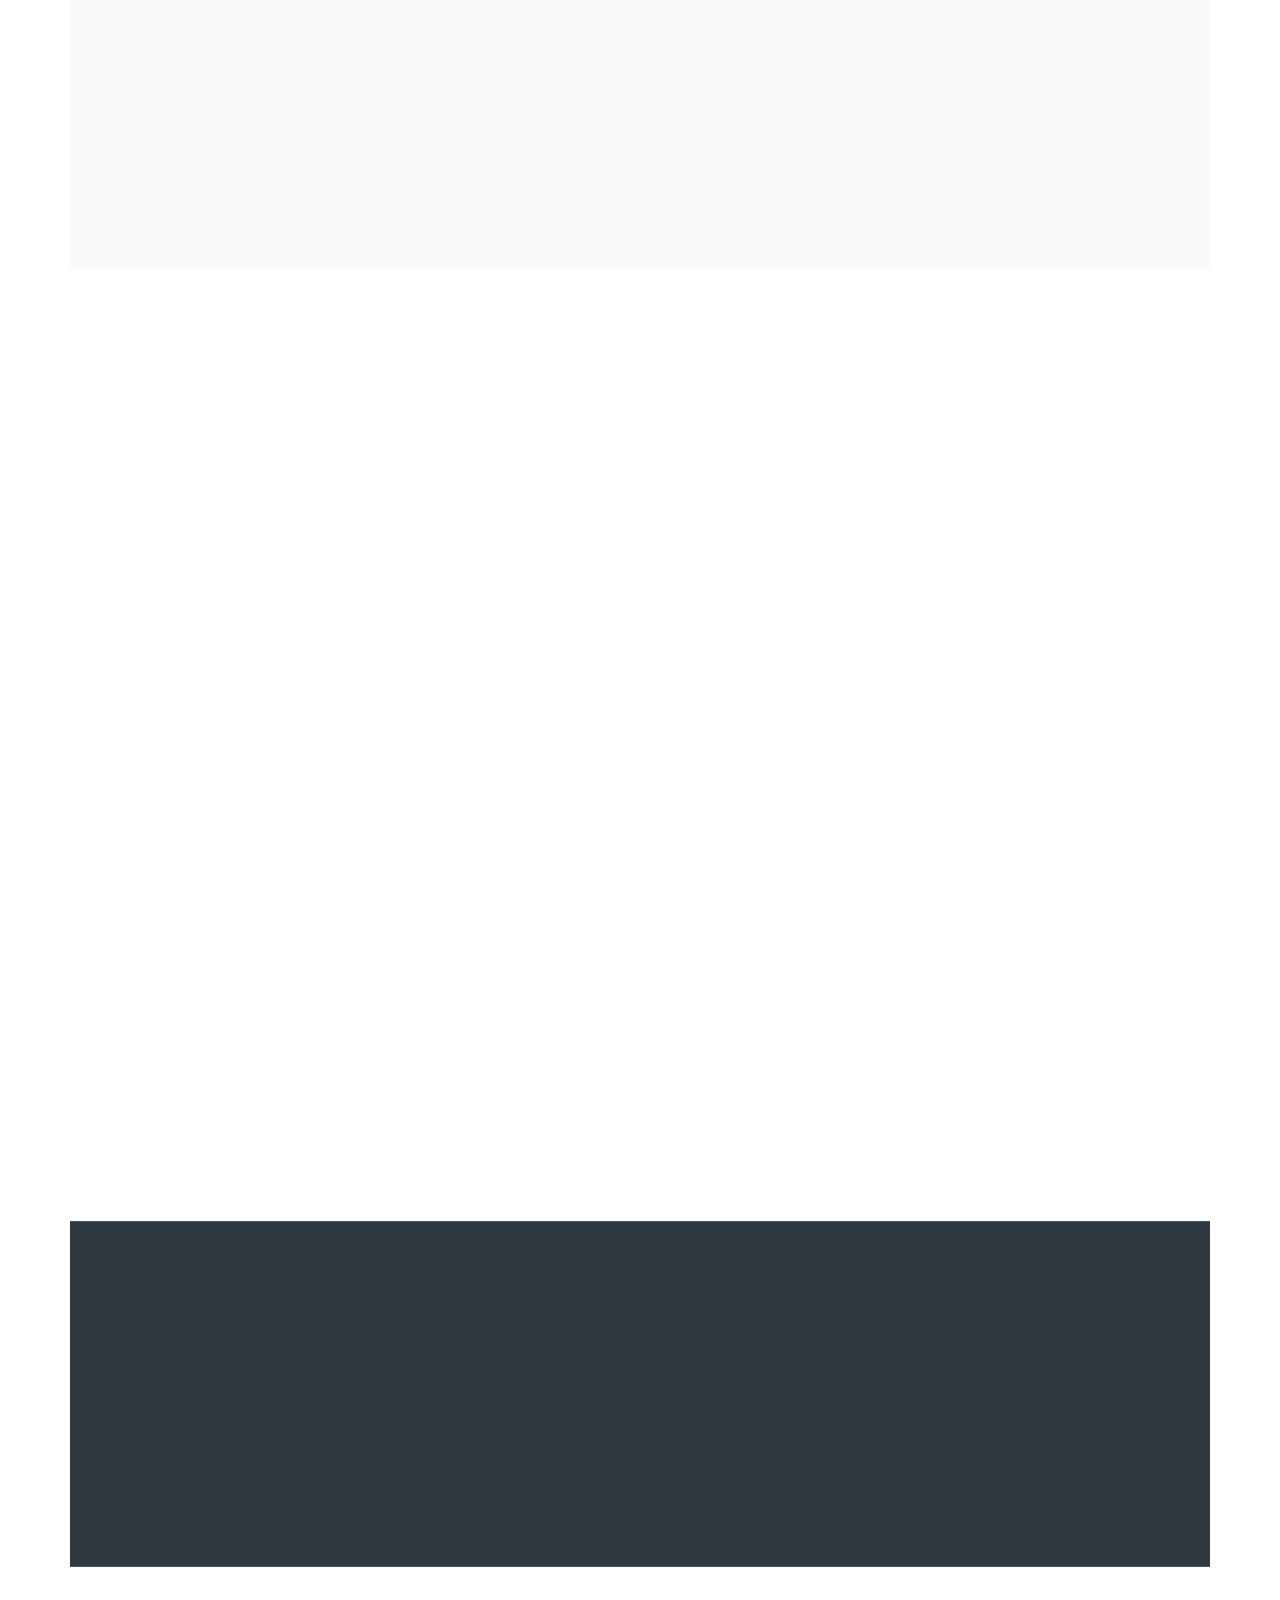
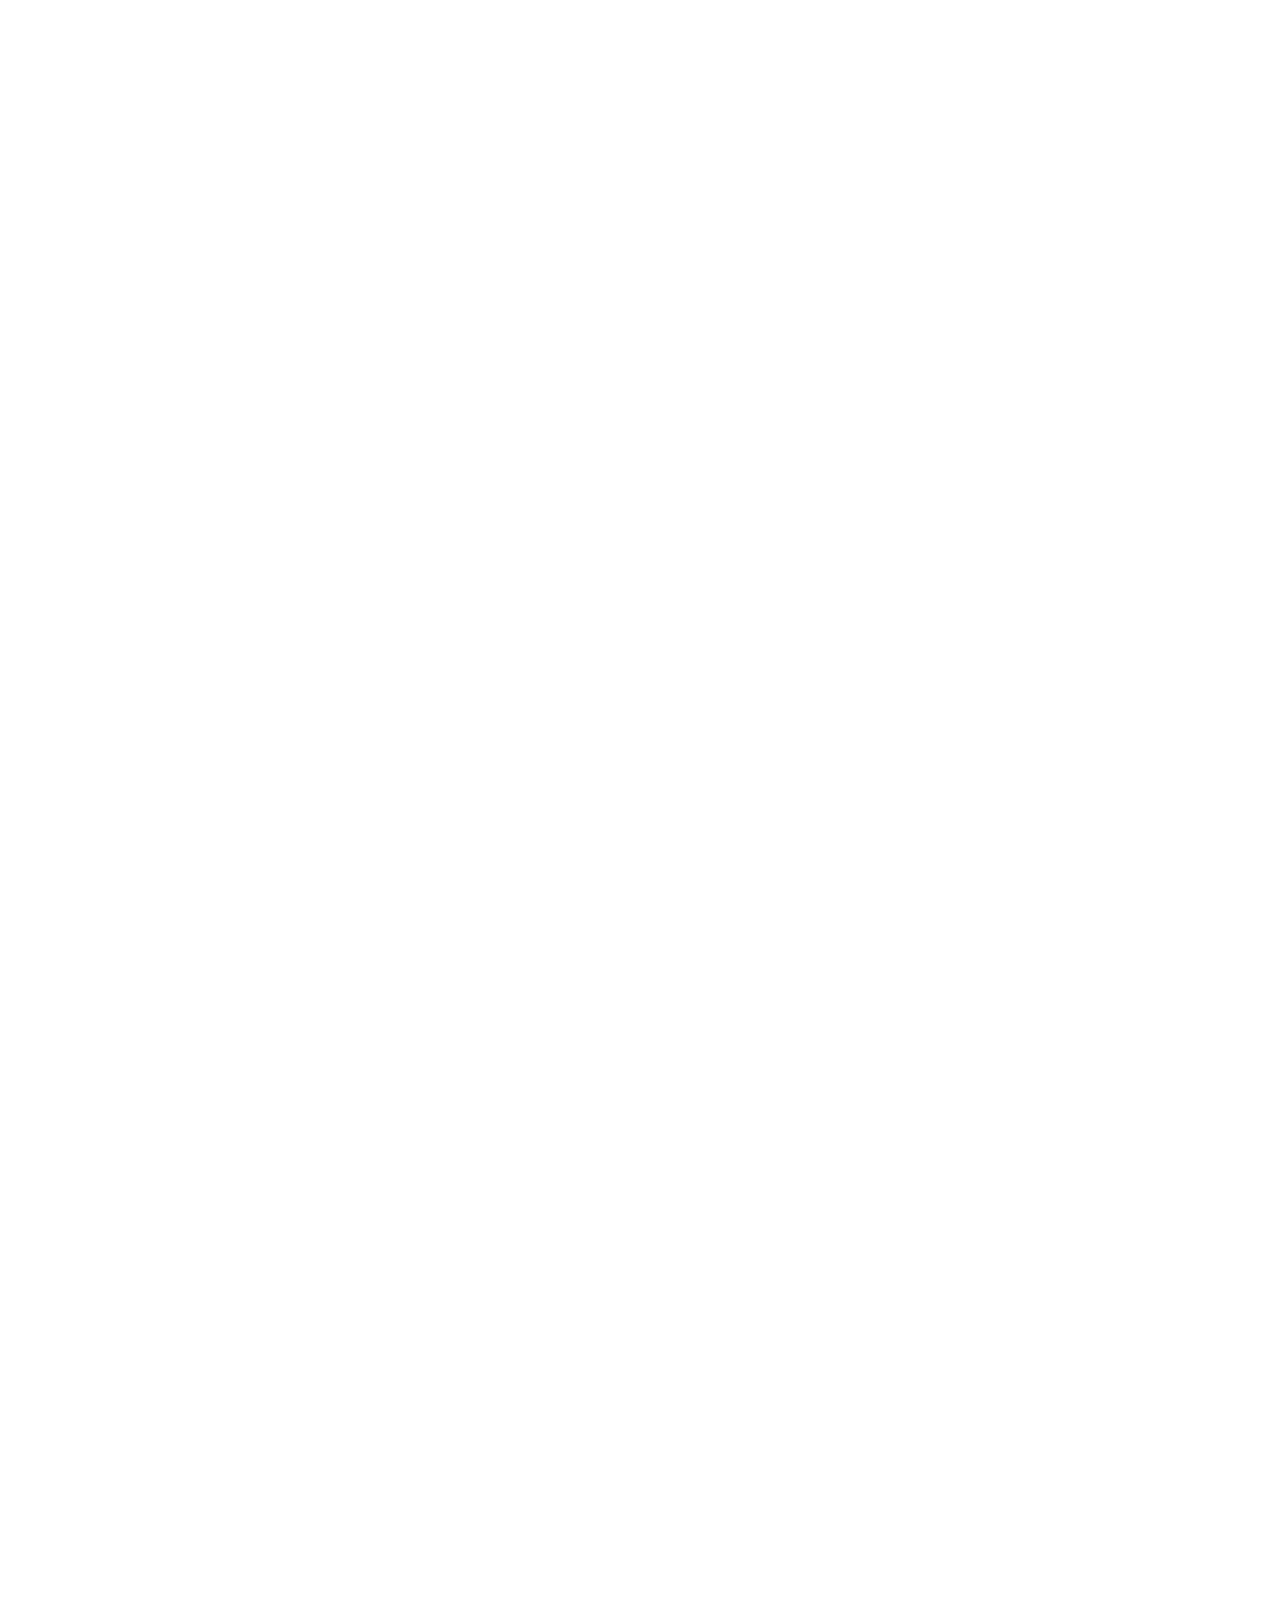
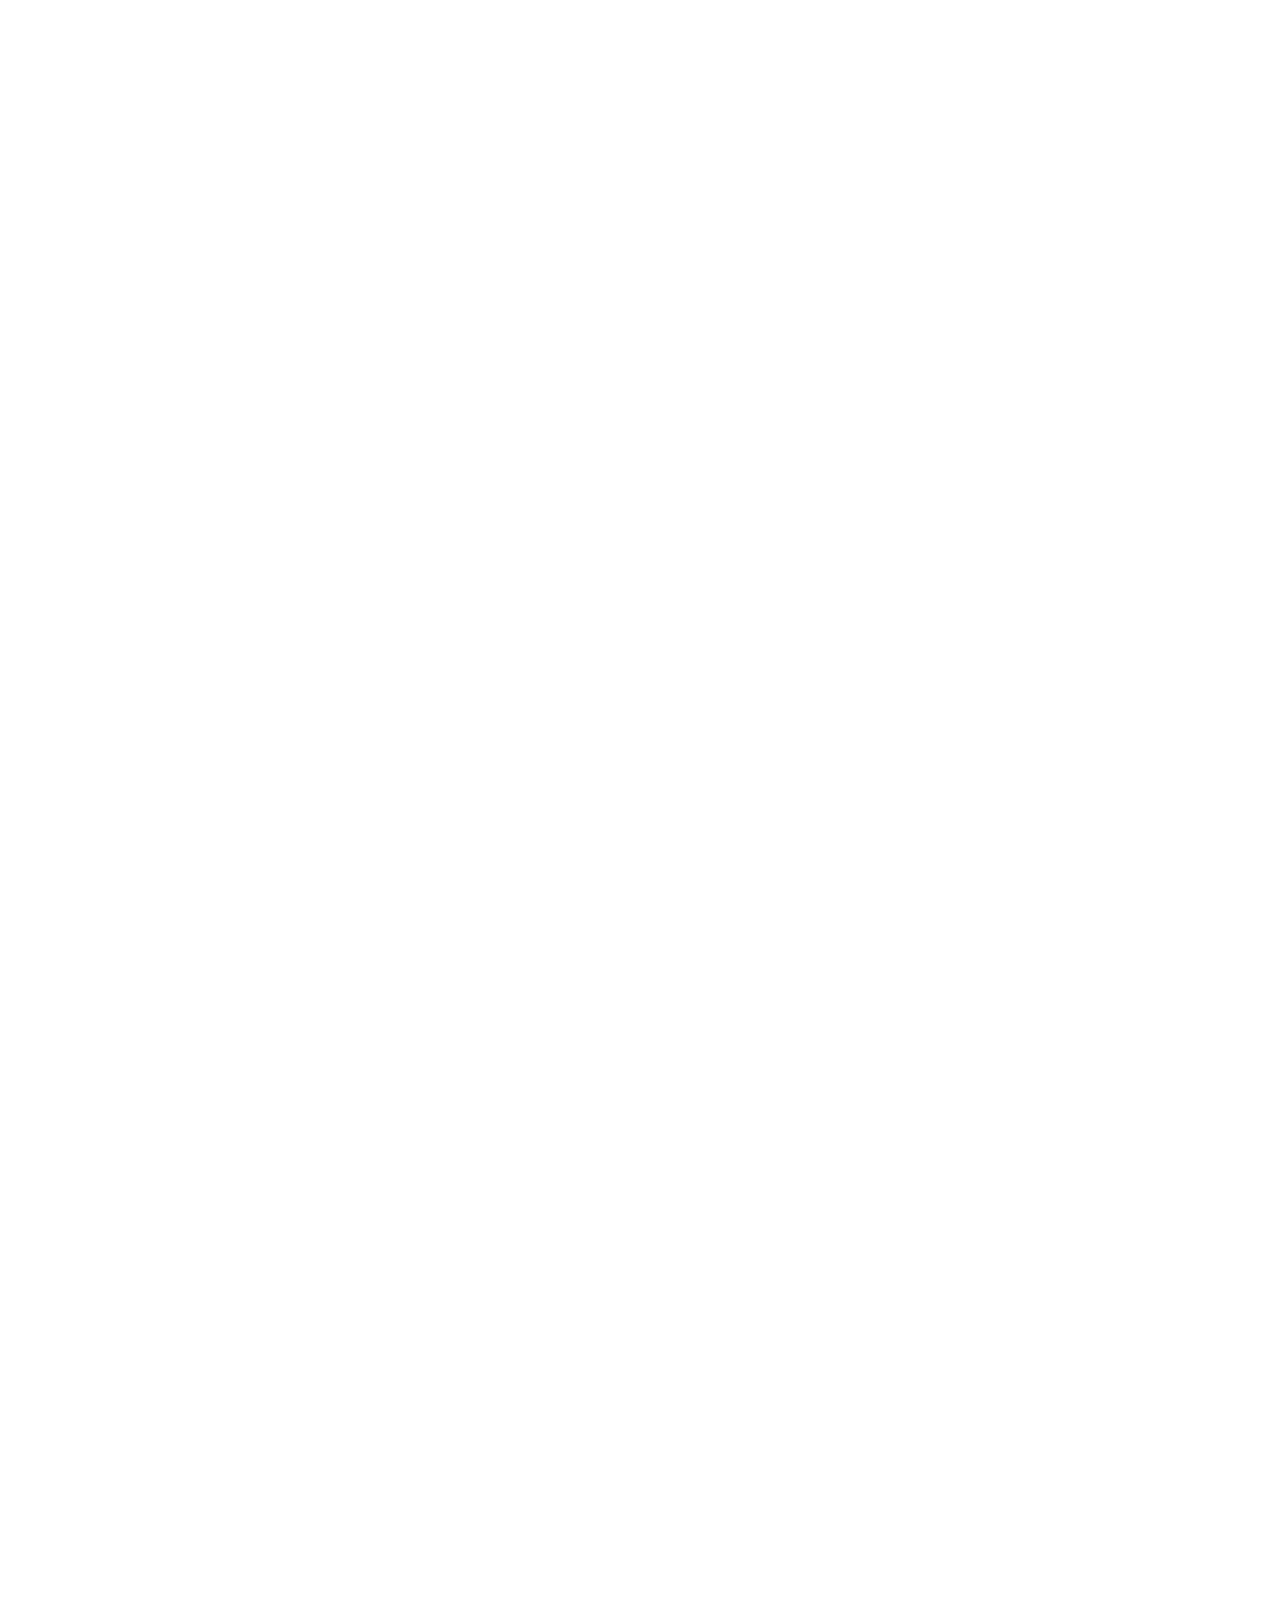
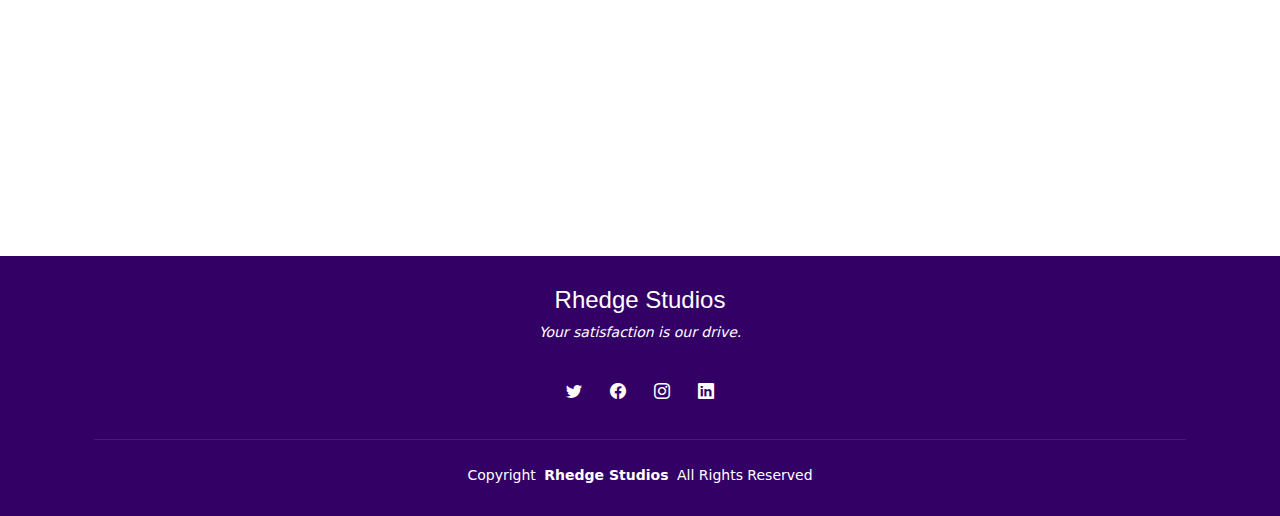
==== commit 1e30e7cb: "Update index.html" ====
--- a/index.html
+++ b/index.html
@@ -120,13 +120,37 @@
 
 <div class="col-lg-6 content" data-aos="fade-up" data-aos-delay="100">
   <h3>About Us</h3>
-  <p>At Rhedge Studio, we believe in the power of design to transform ideas into memorable experiences.</p>
+  <p>At Rhedge Studios, we believe in the power of design to transform ideas into memorable experiences.</p>
   <p>Our team of creative minds is dedicated to bringing your vision to life with innovative solutions that speak to both your audience and your brand.</p>
-    <div class="show-more d-md-none">
+  <div class="show-more d-md-none">
     <a href="#" class="see-more">See More</a>
   </div>
   <div class="more-content d-md-none" style="display: none;">
-  <ul>
+    <ul>
+      <li>
+        <i class="bi bi-brush"></i>
+        <div>
+          <h5>Creative Branding & Logo Design</h5>
+          <p>We craft unique brand identities that stand out and leave a lasting impression, helping businesses grow with purpose and style.</p>
+        </div>
+      </li>
+      <li>
+        <i class="bi bi-code-slash"></i>
+        <div>
+          <h5>Web Development & Management</h5>
+          <p>From custom websites to seamless management solutions, we build user-friendly platforms that drive results and keep your digital presence ahead of the curve.</p>
+        </div>
+      </li>
+      <li>
+        <i class="bi bi-diagram-3"></i>
+        <div>
+          <h5>UI/UX Design & Digital Experiences</h5>
+          <p>Our user-centric designs prioritize functionality and aesthetics, ensuring an intuitive experience that resonates with your audience.</p>
+        </div>
+      </li>
+    </ul>
+  </div>
+  <ul class="d-md-block">
     <li>
       <i class="bi bi-brush"></i>
       <div>
@@ -141,7 +165,7 @@
         <p>From custom websites to seamless management solutions, we build user-friendly platforms that drive results and keep your digital presence ahead of the curve.</p>
       </div>
     </li>
-    <li class="d-none d-md-block">
+    <li>
       <i class="bi bi-diagram-3"></i>
       <div>
         <h5>UI/UX Design & Digital Experiences</h5>
@@ -149,18 +173,8 @@
       </div>
     </li>
   </ul>
-
-    <ul>
-      <li>
-        <i class="bi bi-diagram-3"></i>
-        <div>
-          <h5>UI/UX Design & Digital Experiences</h5>
-          <p>Our user-centric designs prioritize functionality and aesthetics, ensuring an intuitive experience that resonates with your audience.</p>
-        </div>
-      </li>
-    </ul>
-  </div>
 </div>
+
       <style>
 
 .show-more {
@@ -481,7 +495,7 @@
   <!-- Section Title -->
   <div class="container section-title" data-aos="fade-up">
     <h2>Meet Our Team</h2>
-    <p>Our passionate and skilled team brings a blend of creativity and expertise to every project. Get to know the people who make Rhedge Studio exceptional.</p>
+    <p>Our passionate and skilled team brings a blend of creativity and expertise to every project. Get to know the people who make Rhedge Studios exceptional.</p>
   </div><!-- End Section Title -->
 
   <div class="container">
@@ -494,7 +508,7 @@
           <div class="member-info">
             <h4>Reginald Macaulay</h4>
             <span>Chief Executive Officer</span>
-            <p>Leading the team with vision and innovation, Reginald drives Rhedge Studio towards new heights of creativity and success.</p>
+            <p>Leading the team with vision and innovation, Reginald drives Rhedge Studios towards new heights of creativity and success.</p>
             <div class="social">
               <a href=""><i class="bi bi-twitter-x"></i></a>
               <a href=""><i class="bi bi-facebook"></i></a>
--- a/assets/css/main.css
+++ b/assets/css/main.css
@@ -12,6 +12,16 @@
     padding: 20px;
   }
 }
+
+/* Media query for mobile devices */
+@media only screen and (max-width: 768px) {
+  .hero {
+    background-size: auto;
+    height: 50vh; /* Reduce the height to 50% of the viewport */
+  }
+}
+
+
 
 /* Global Colors - The following color variables are used throughout the website. Updating them here will change the color scheme of the entire website */
 :root { 
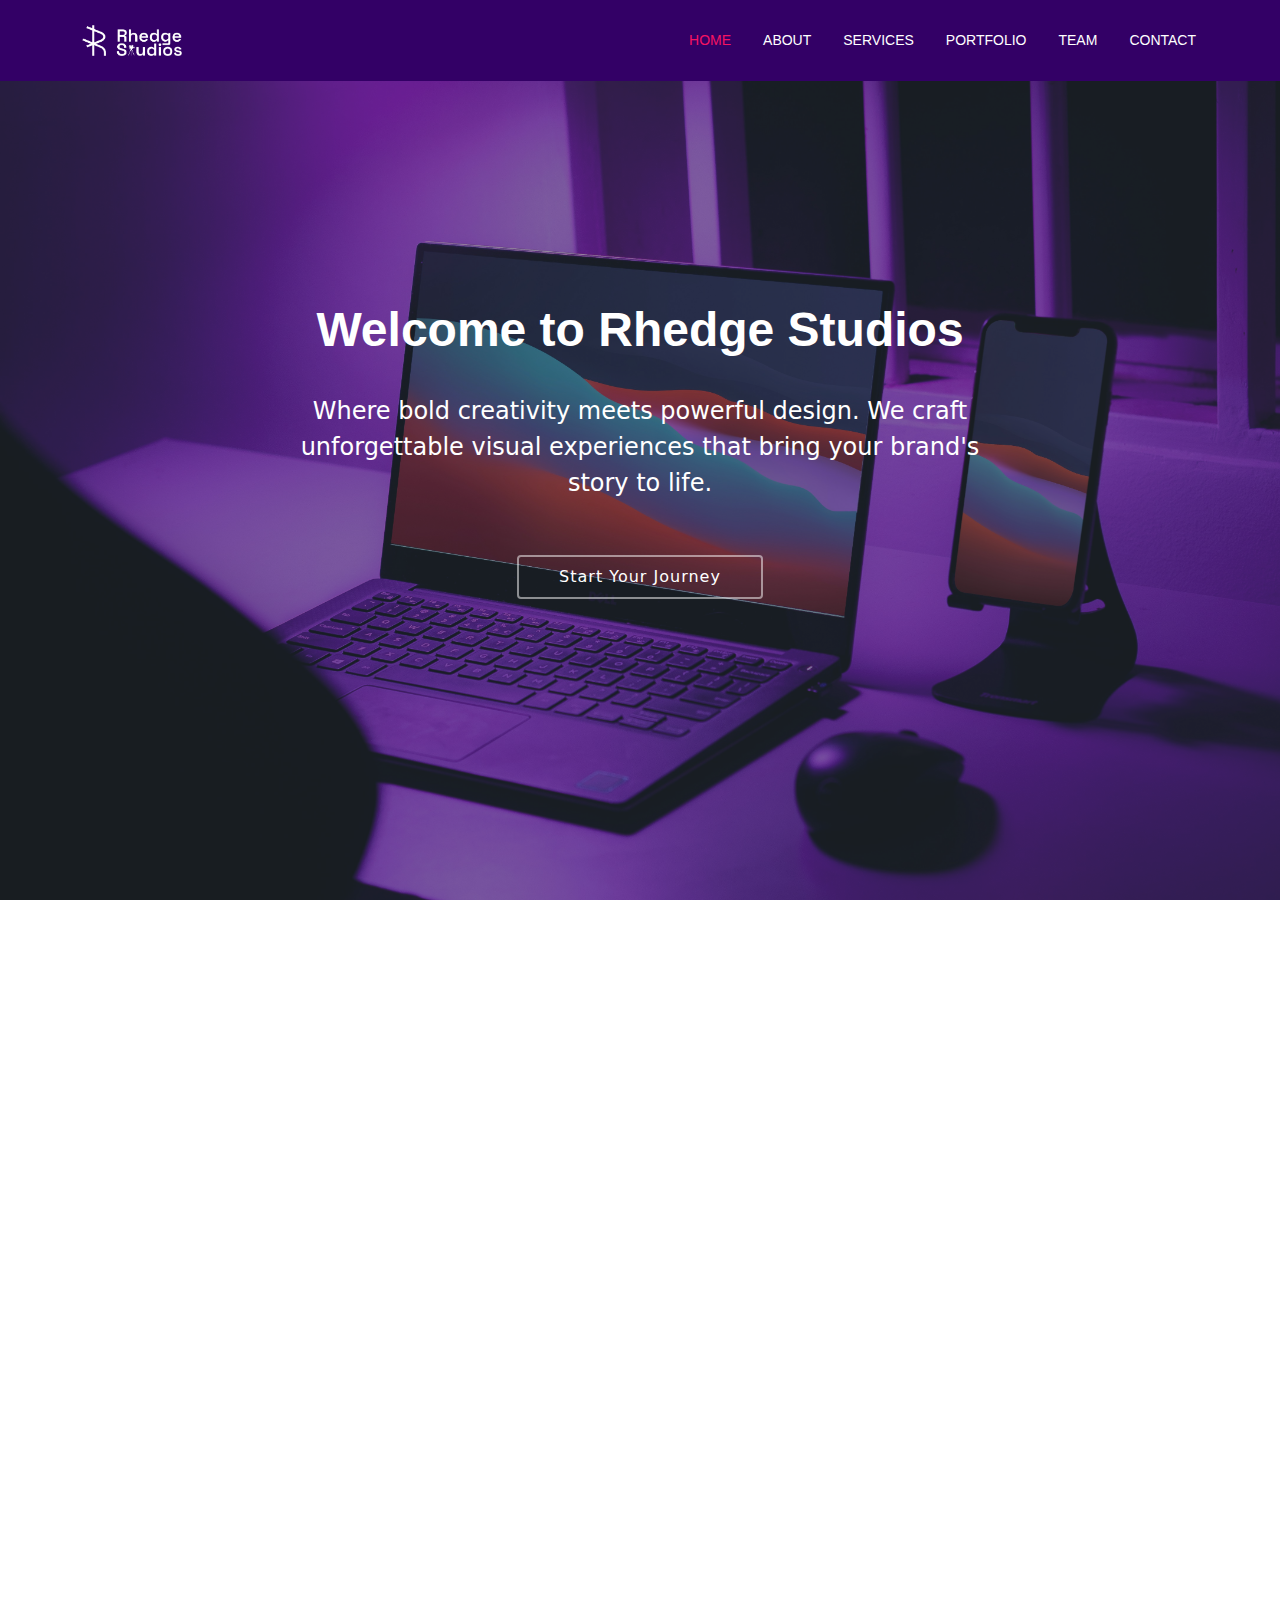
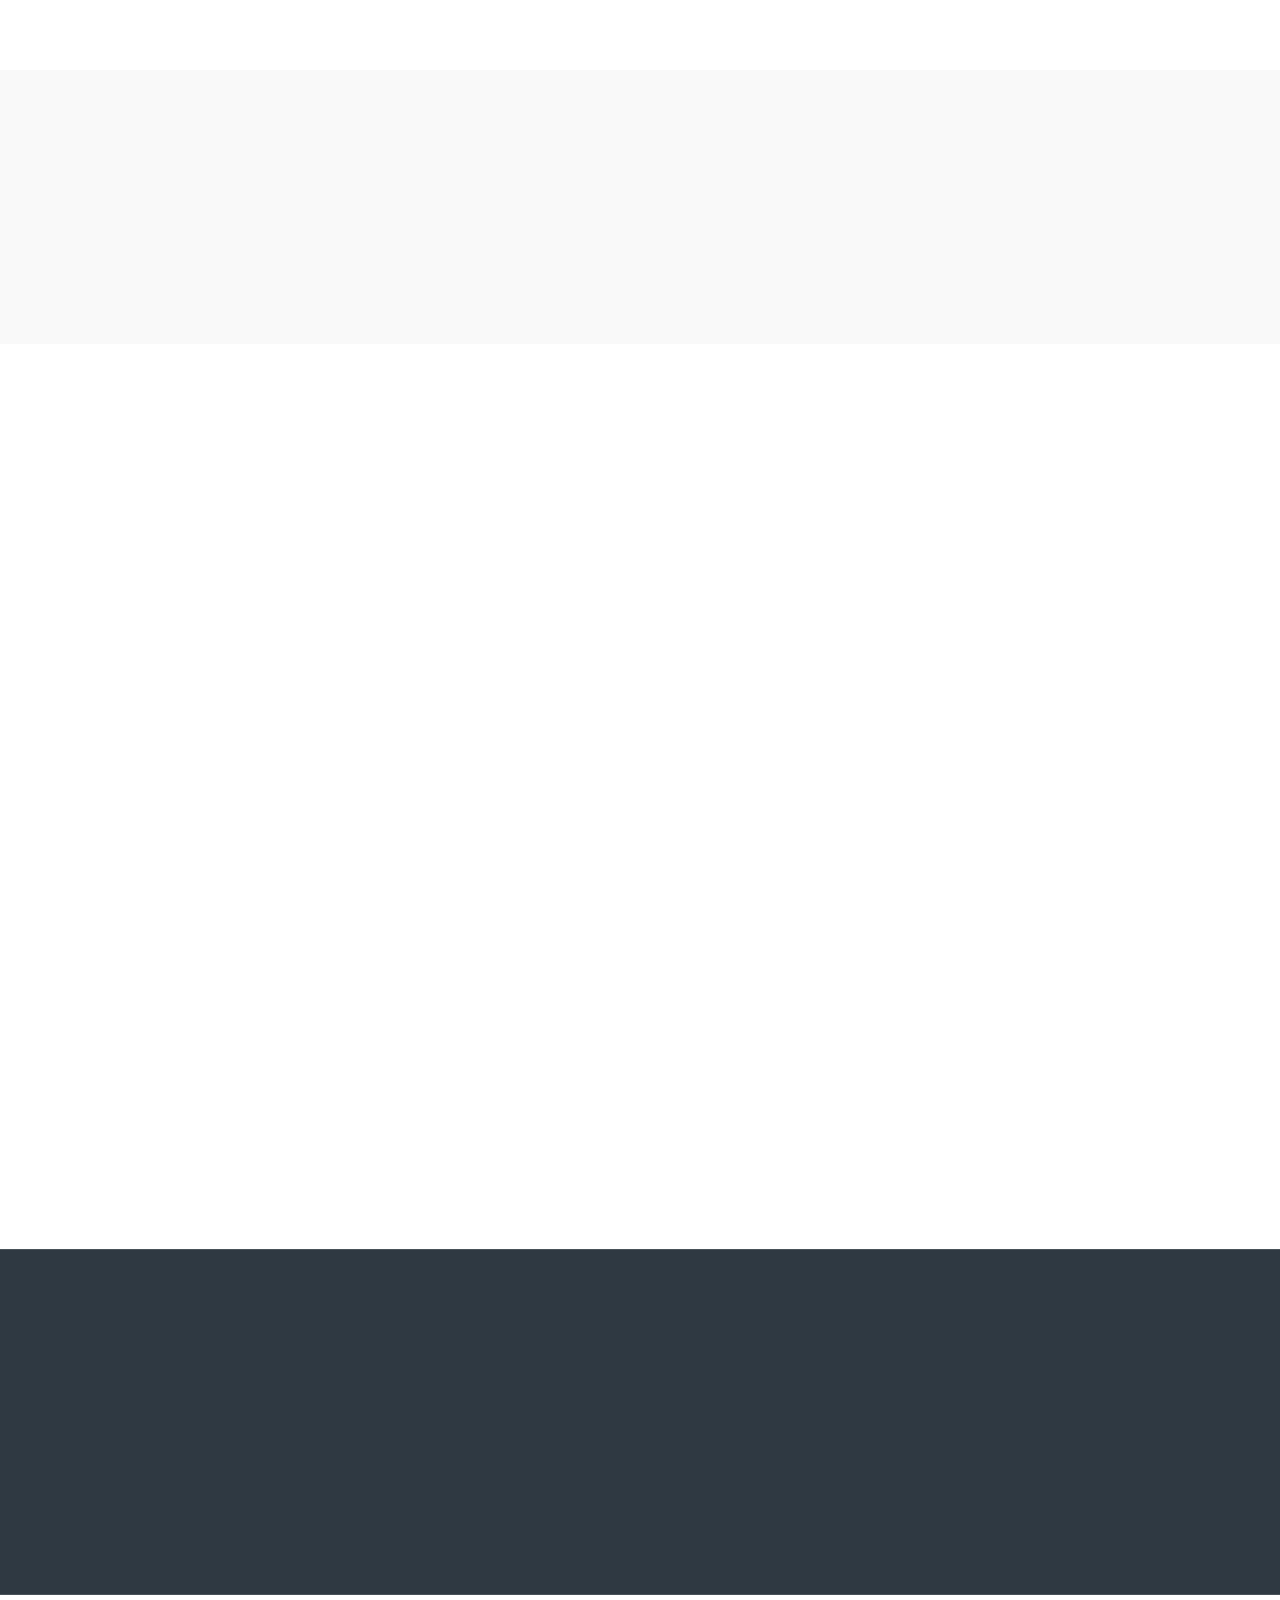
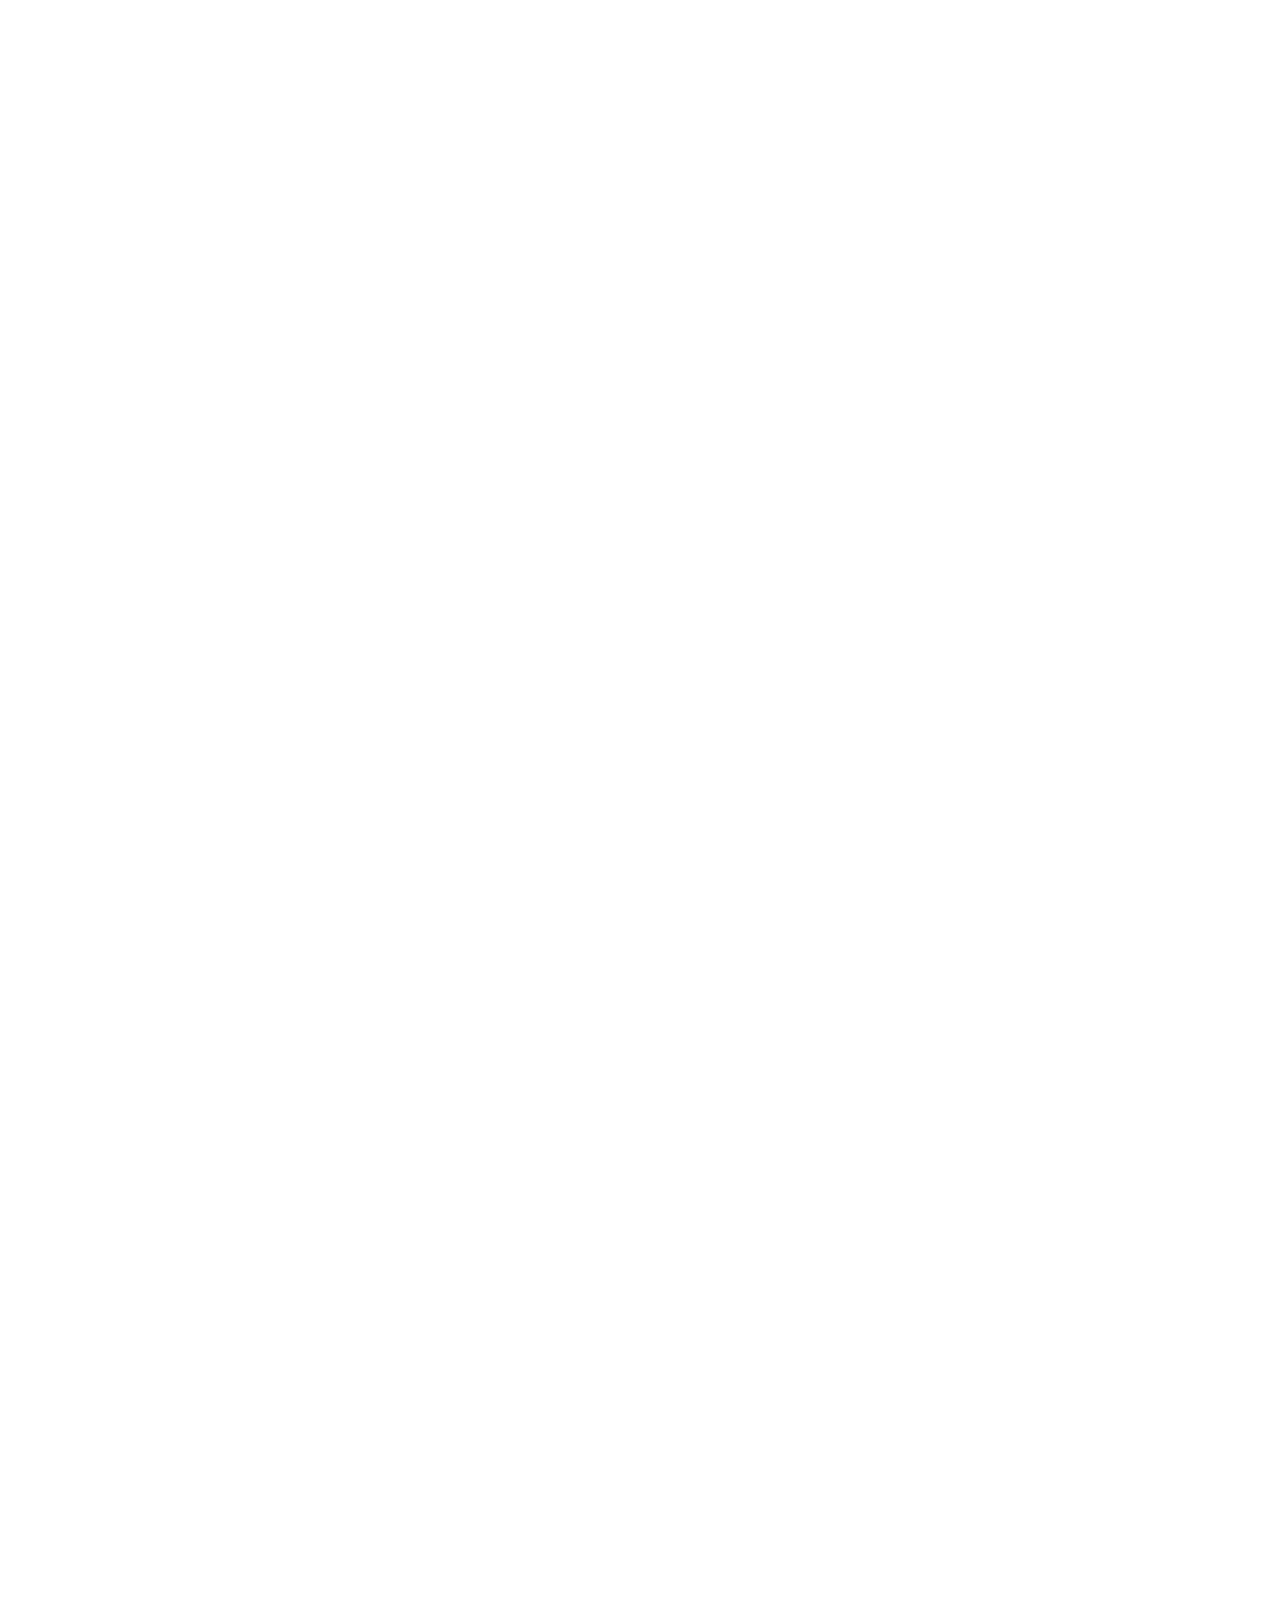
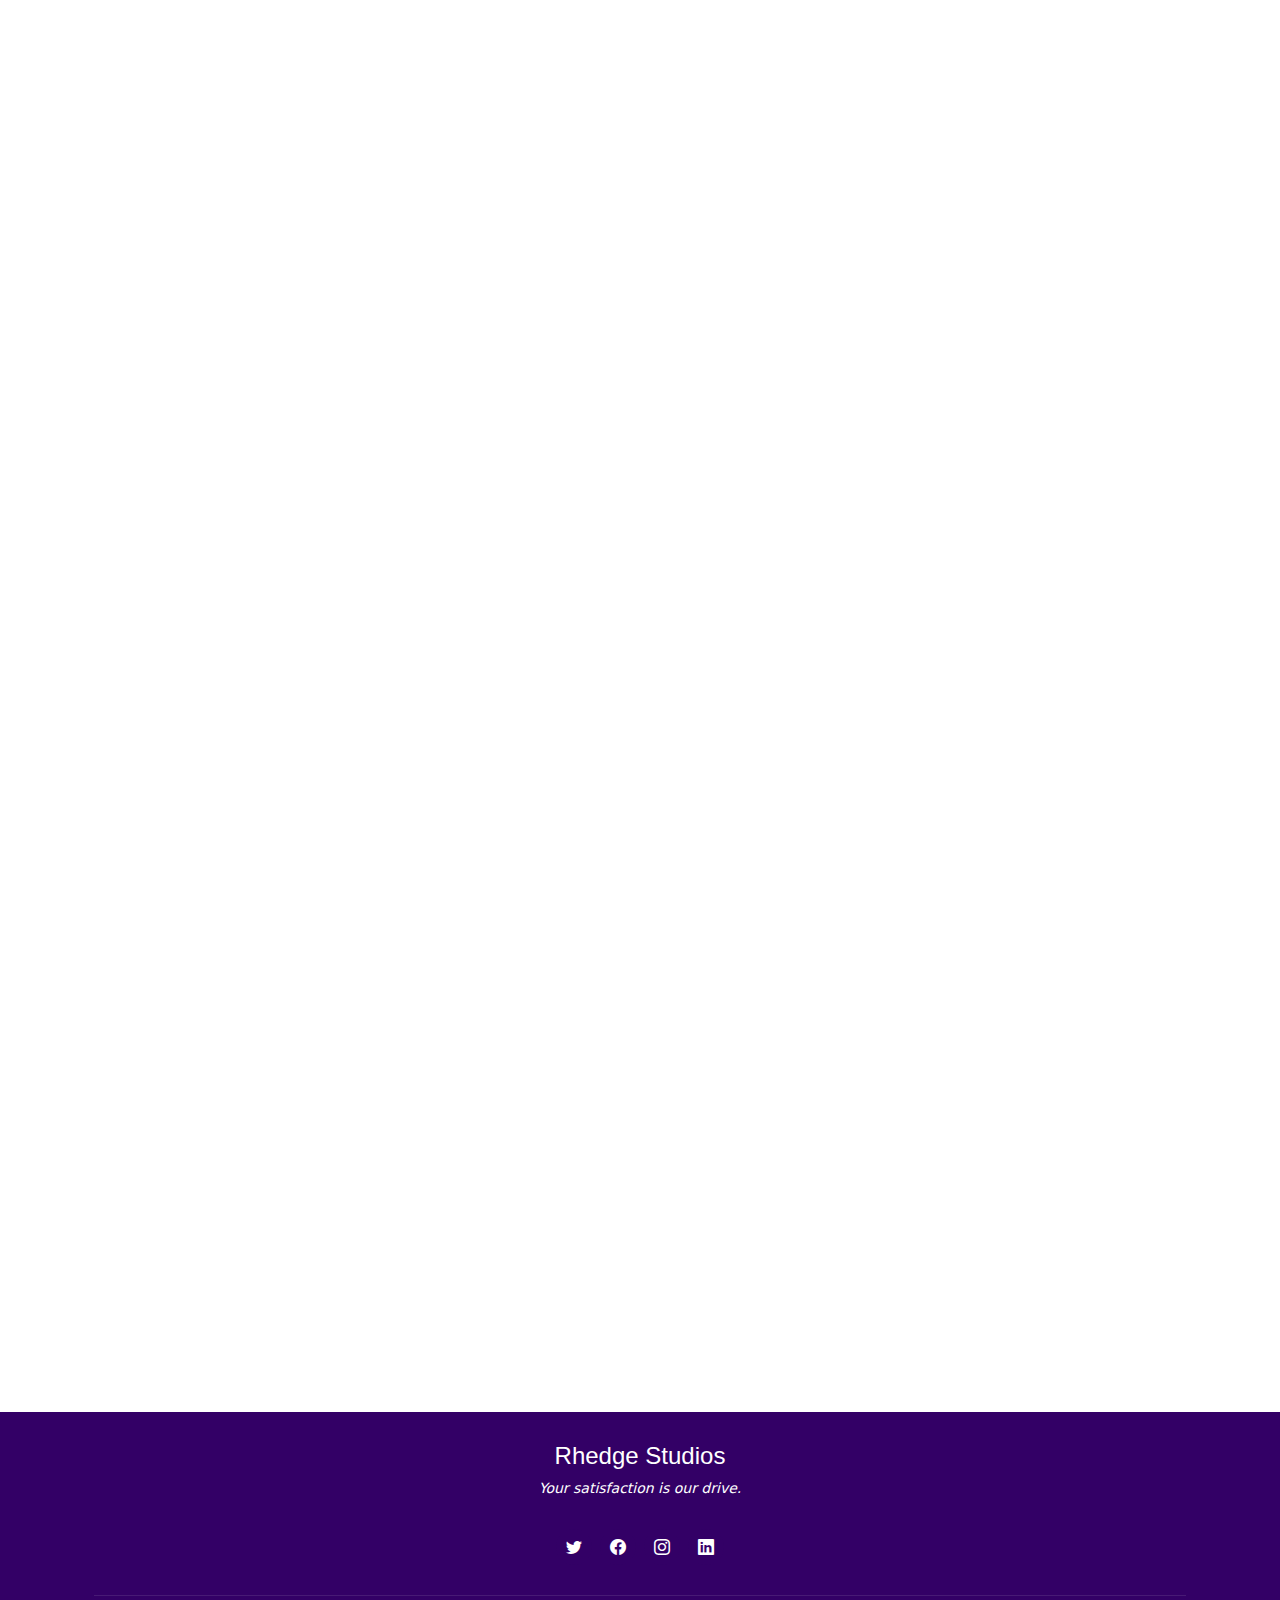
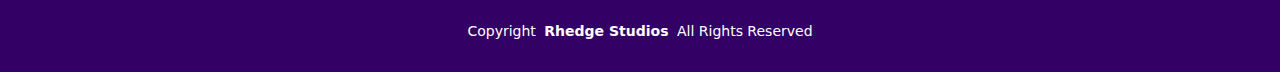
==== commit a9a63f45: "Update index.html" ====
--- a/index.html
+++ b/index.html
@@ -106,8 +106,7 @@
 <!-- End Hero Section -->
 
 
-
-  <!-- About Section -->
+<!-- About Section -->
 <section id="about" class="about section">
   <div class="container">
     <div class="row gy-4">
@@ -118,92 +117,127 @@
         <a href="" class="glightbox pulsating-play-btn"></a>
       </div>
 
-<div class="col-lg-6 content" data-aos="fade-up" data-aos-delay="100">
-  <h3>About Us</h3>
-  <p>At Rhedge Studios, we believe in the power of design to transform ideas into memorable experiences.</p>
-  <p>Our team of creative minds is dedicated to bringing your vision to life with innovative solutions that speak to both your audience and your brand.</p>
-  <div class="show-more d-md-none">
-    <a href="#" class="see-more">See More</a>
+      <div class="col-lg-6 content" data-aos="fade-up" data-aos-delay="100">
+        <h3>About Us</h3>
+        <p>At Rhedge Studios, we believe in the power of design to transform ideas into memorable experiences.</p>
+        <p>Our team of creative minds is dedicated to bringing your vision to life with innovative solutions that speak to both your audience and your brand.</p>
+        <div class="show-more d-md-none">
+          <a href="#" class="see-more">See More</a>
+        </div>
+        <div class="more-content d-md-none" style="display: none;">
+          <ul>
+            <li>
+              <i class="bi bi-brush"></i>
+              <div>
+                <h5>Creative Branding & Logo Design</h5>
+                <p>We craft unique brand identities that stand out and leave a lasting impression, helping businesses grow with purpose and style.</p>
+              </div>
+            </li>
+            <li>
+              <i class="bi bi-code-slash"></i>
+              <div>
+                <h5>Web Development & Management</h5>
+                <p>From custom websites to seamless management solutions, we build user-friendly platforms that drive results and keep your digital presence ahead of the curve.</p>
+              </div>
+            </li>
+            <li>
+              <i class="bi bi-diagram-3"></i>
+              <div>
+                <h5>UI/UX Design & Digital Experiences</h5>
+                <p>Our user-centric designs prioritize functionality and aesthetics, ensuring an intuitive experience that resonates with your audience.</p>
+              </div>
+            </li>
+          </ul>
+        </div>
+        <ul class="d-md-block">
+          <li>
+            <i class="bi bi-brush"></i>
+            <div>
+              <h5>Creative Branding & Logo Design</h5>
+              <p>We craft unique brand identities that stand out and leave a lasting impression, helping businesses grow with purpose and style.</p>
+            </div>
+          </li>
+          <li>
+            <i class="bi bi-code-slash"></i>
+            <div>
+              <h5>Web Development & Management</h5>
+              <p>From custom websites to seamless management solutions, we build user-friendly platforms that drive results and keep your digital presence ahead of the curve.</p>
+            </div>
+          </li>
+          <li>
+            <i class="bi bi-diagram-3"></i>
+            <div>
+              <h5>UI/UX Design & Digital Experiences</h5>
+              <p>Our user-centric designs prioritize functionality and aesthetics, ensuring an intuitive experience that resonates with your audience.</p>
+            </div>
+          </li>
+        </ul>
+      </div>
+    </div>
   </div>
-  <div class="more-content d-md-none" style="display: none;">
-    <ul>
-      <li>
-        <i class="bi bi-brush"></i>
-        <div>
-          <h5>Creative Branding & Logo Design</h5>
-          <p>We craft unique brand identities that stand out and leave a lasting impression, helping businesses grow with purpose and style.</p>
-        </div>
-      </li>
-      <li>
-        <i class="bi bi-code-slash"></i>
-        <div>
-          <h5>Web Development & Management</h5>
-          <p>From custom websites to seamless management solutions, we build user-friendly platforms that drive results and keep your digital presence ahead of the curve.</p>
-        </div>
-      </li>
-      <li>
-        <i class="bi bi-diagram-3"></i>
-        <div>
-          <h5>UI/UX Design & Digital Experiences</h5>
-          <p>Our user-centric designs prioritize functionality and aesthetics, ensuring an intuitive experience that resonates with your audience.</p>
-        </div>
-      </li>
-    </ul>
-  </div>
-  <ul class="d-md-block">
-    <li>
-      <i class="bi bi-brush"></i>
-      <div>
-        <h5>Creative Branding & Logo Design</h5>
-        <p>We craft unique brand identities that stand out and leave a lasting impression, helping businesses grow with purpose and style.</p>
-      </div>
-    </li>
-    <li>
-      <i class="bi bi-code-slash"></i>
-      <div>
-        <h5>Web Development & Management</h5>
-        <p>From custom websites to seamless management solutions, we build user-friendly platforms that drive results and keep your digital presence ahead of the curve.</p>
-      </div>
-    </li>
-    <li>
-      <i class="bi bi-diagram-3"></i>
-      <div>
-        <h5>UI/UX Design & Digital Experiences</h5>
-        <p>Our user-centric designs prioritize functionality and aesthetics, ensuring an intuitive experience that resonates with your audience.</p>
-      </div>
-    </li>
-  </ul>
-</div>
-
-      <style>
-
-.show-more {
-  text-align: center;
-  margin-bottom: 20px;
-}
-
-.see-more {
-  background-color: #330066;
-  color: #ffffff;
-  padding: 10px 20px;
-  border: none;
-  border-radius: 5px;
-  cursor: pointer;
-}
-
-.see-more:hover {
-  background-color: #f61362;
-}
-
-.more-content {
-  margin-top: 20px;
-}
-        </style>
+</section>
+
+<style>
+  /* Ensure proper alignment */
+  .about .row {
+    display: flex;
+    align-items: center;
+    justify-content: space-between;
+  }
+
+  .col-lg-6 {
+    flex: 1;
+  }
+
+  /* Additional style for better display */
+  .content {
+    padding: 20px;
+  }
+
+  /* Show more content visibility on small screens only */
+  .show-more {
+    text-align: center;
+    margin-bottom: 20px;
+  }
+
+  .see-more {
+    background-color: #330066;
+    color: #ffffff;
+    padding: 10px 20px;
+    border: none;
+    border-radius: 5px;
+    cursor: pointer;
+  }
+
+  .see-more:hover {
+    background-color: #f61362;
+  }
+
+  /* Hide the "See More" and "more content" on larger screens */
+  @media (min-width: 768px) {
+    .show-more, .more-content {
+      display: none;
+    }
+    .d-md-block {
+      display: block;
+    }
+  }
+
+  /* Responsive behavior for smaller screens */
+  @media (max-width: 767px) {
+    .col-lg-6 {
+      margin-bottom: 20px;
+    }
+  }
+</style>
+
 
 <script>
-  const seeMoreLink = document.querySelector('.see-more');
-  const moreContent = document.querySelector('.more-content');
-
+const seeMoreLink = document.querySelector('.see-more');
+const moreContent = document.querySelector('.more-content');
+
+// Make sure the script runs only on small screen sizes
+if (window.innerWidth <= 767) {
   seeMoreLink.addEventListener('click', () => {
     if (moreContent.style.display === 'none') {
       moreContent.style.display = 'block';
@@ -213,6 +247,8 @@
       seeMoreLink.textContent = 'See More';
     }
   });
+}
+
 </script>
 
 
--- a/assets/css/main.css
+++ b/assets/css/main.css
@@ -9,7 +9,7 @@
 
 @media only screen and (max-width: 768px) {
   body {
-    padding: 20px;
+    padding: 15px;
   }
 }
 
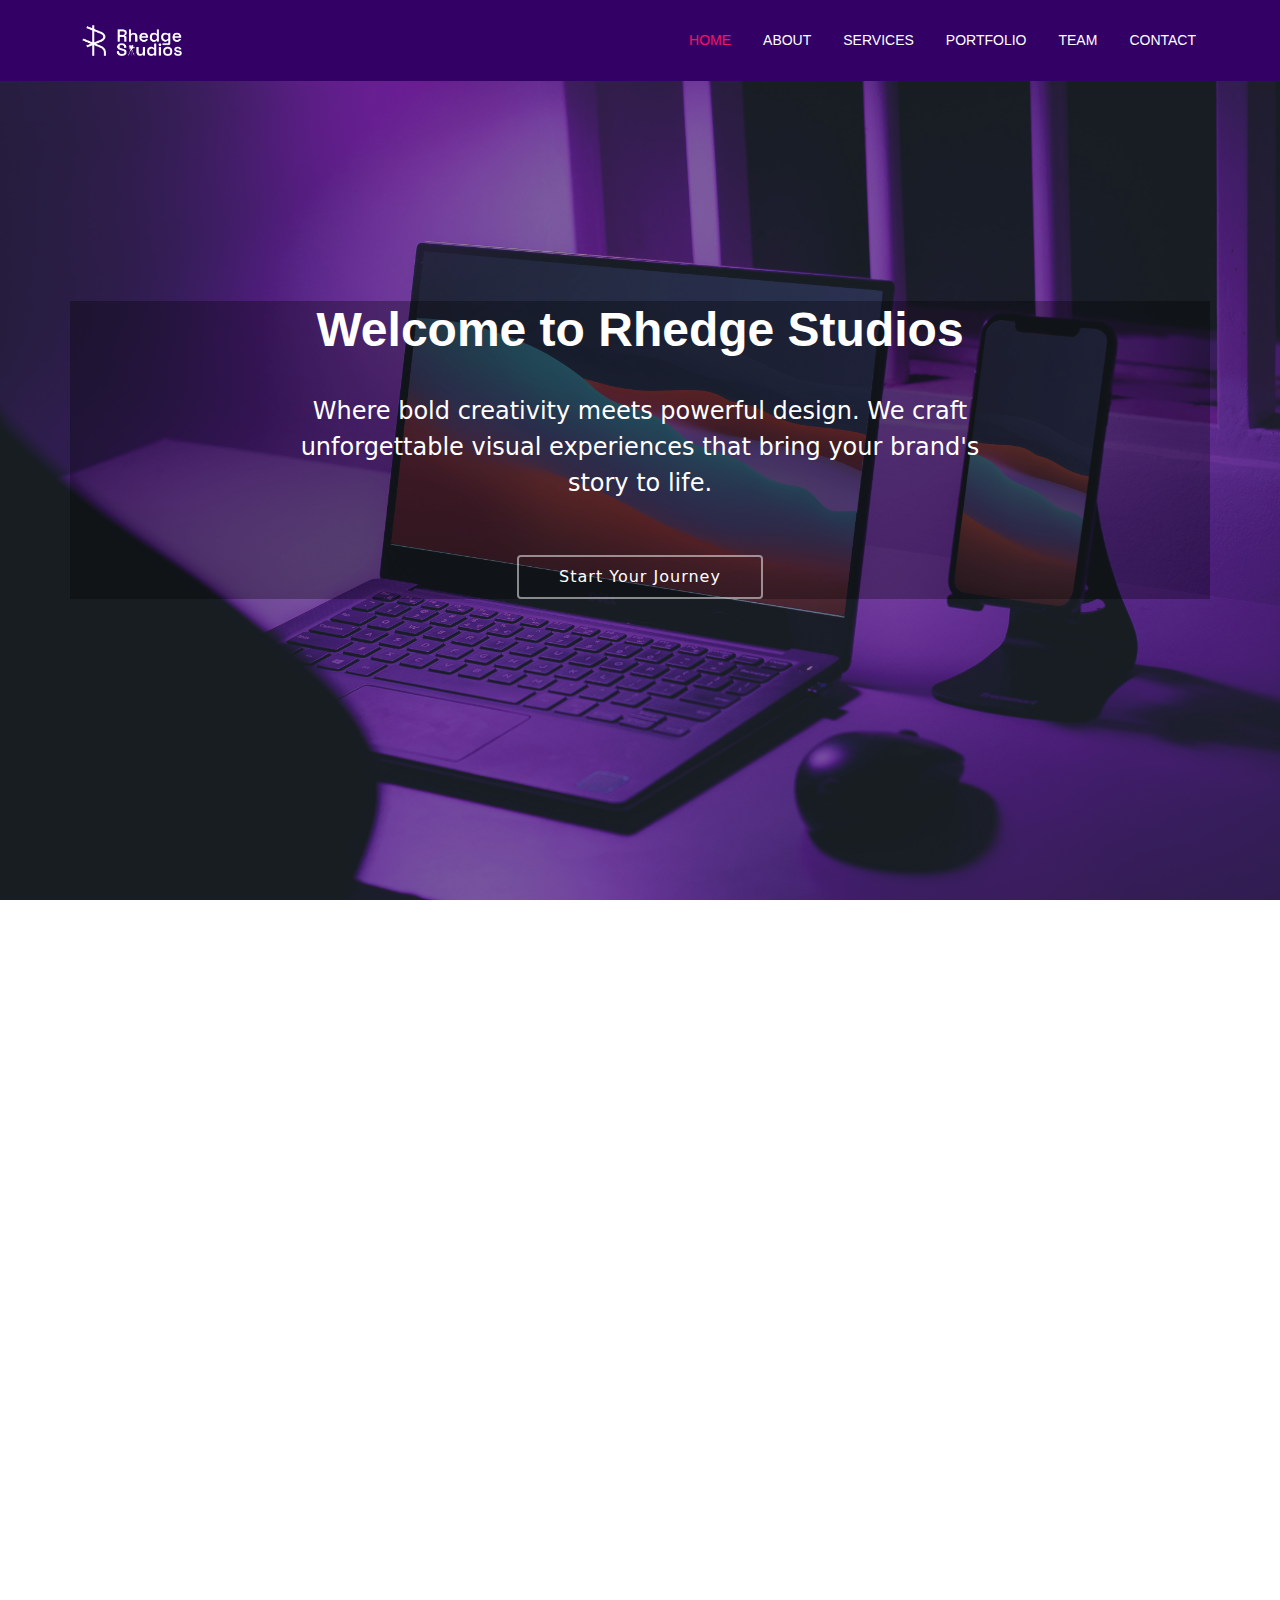
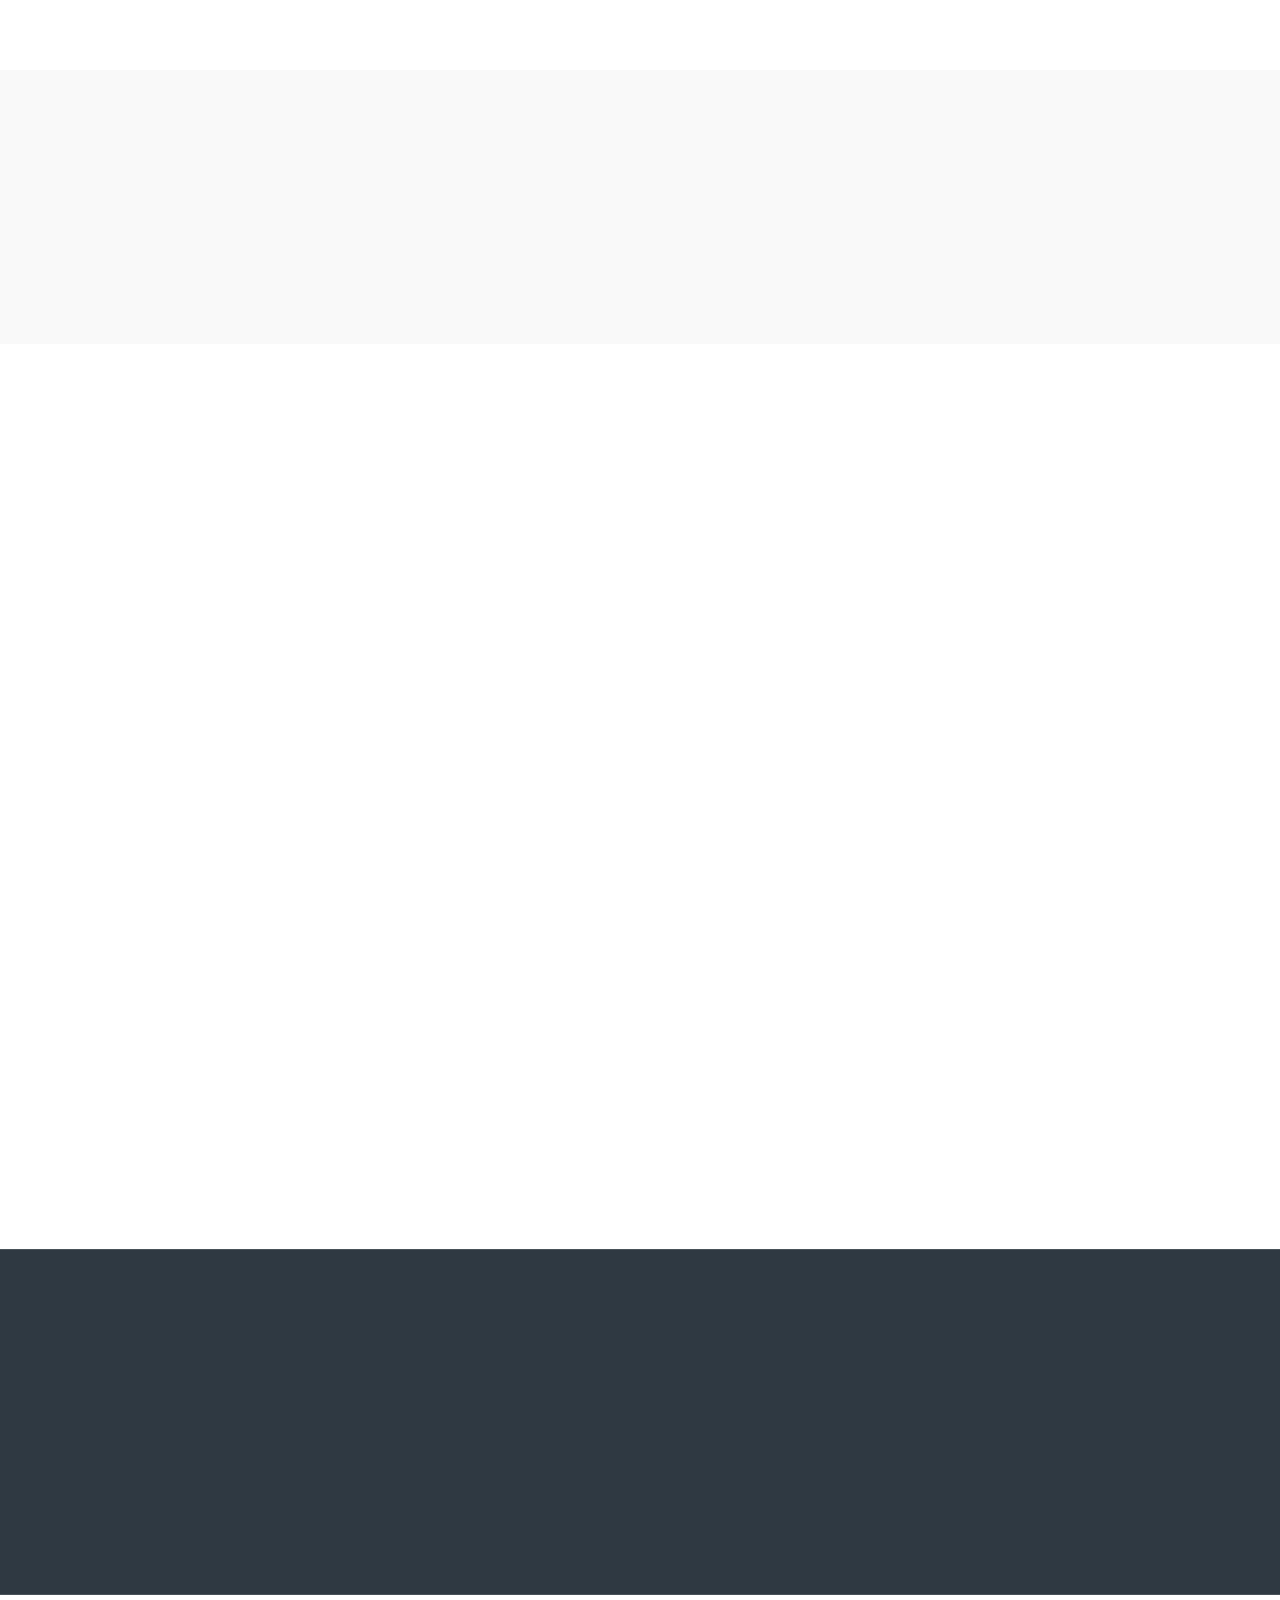
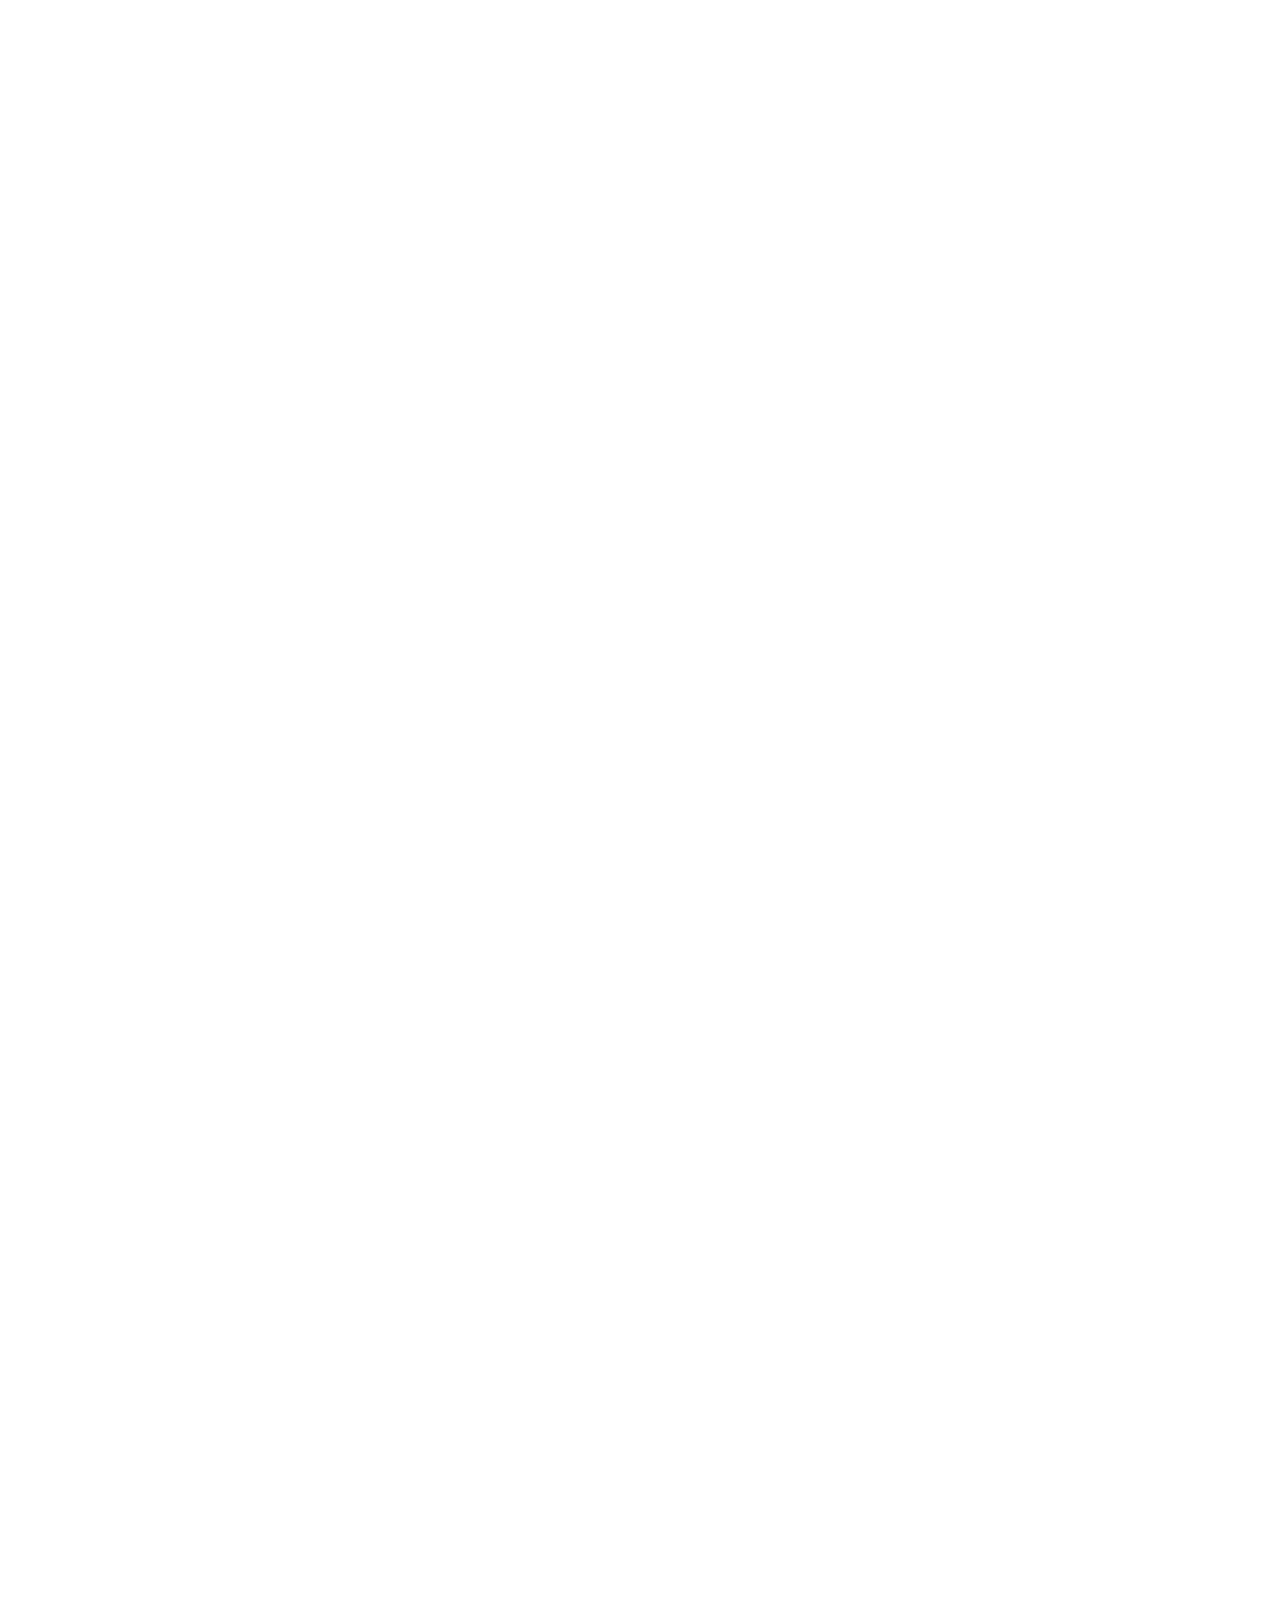
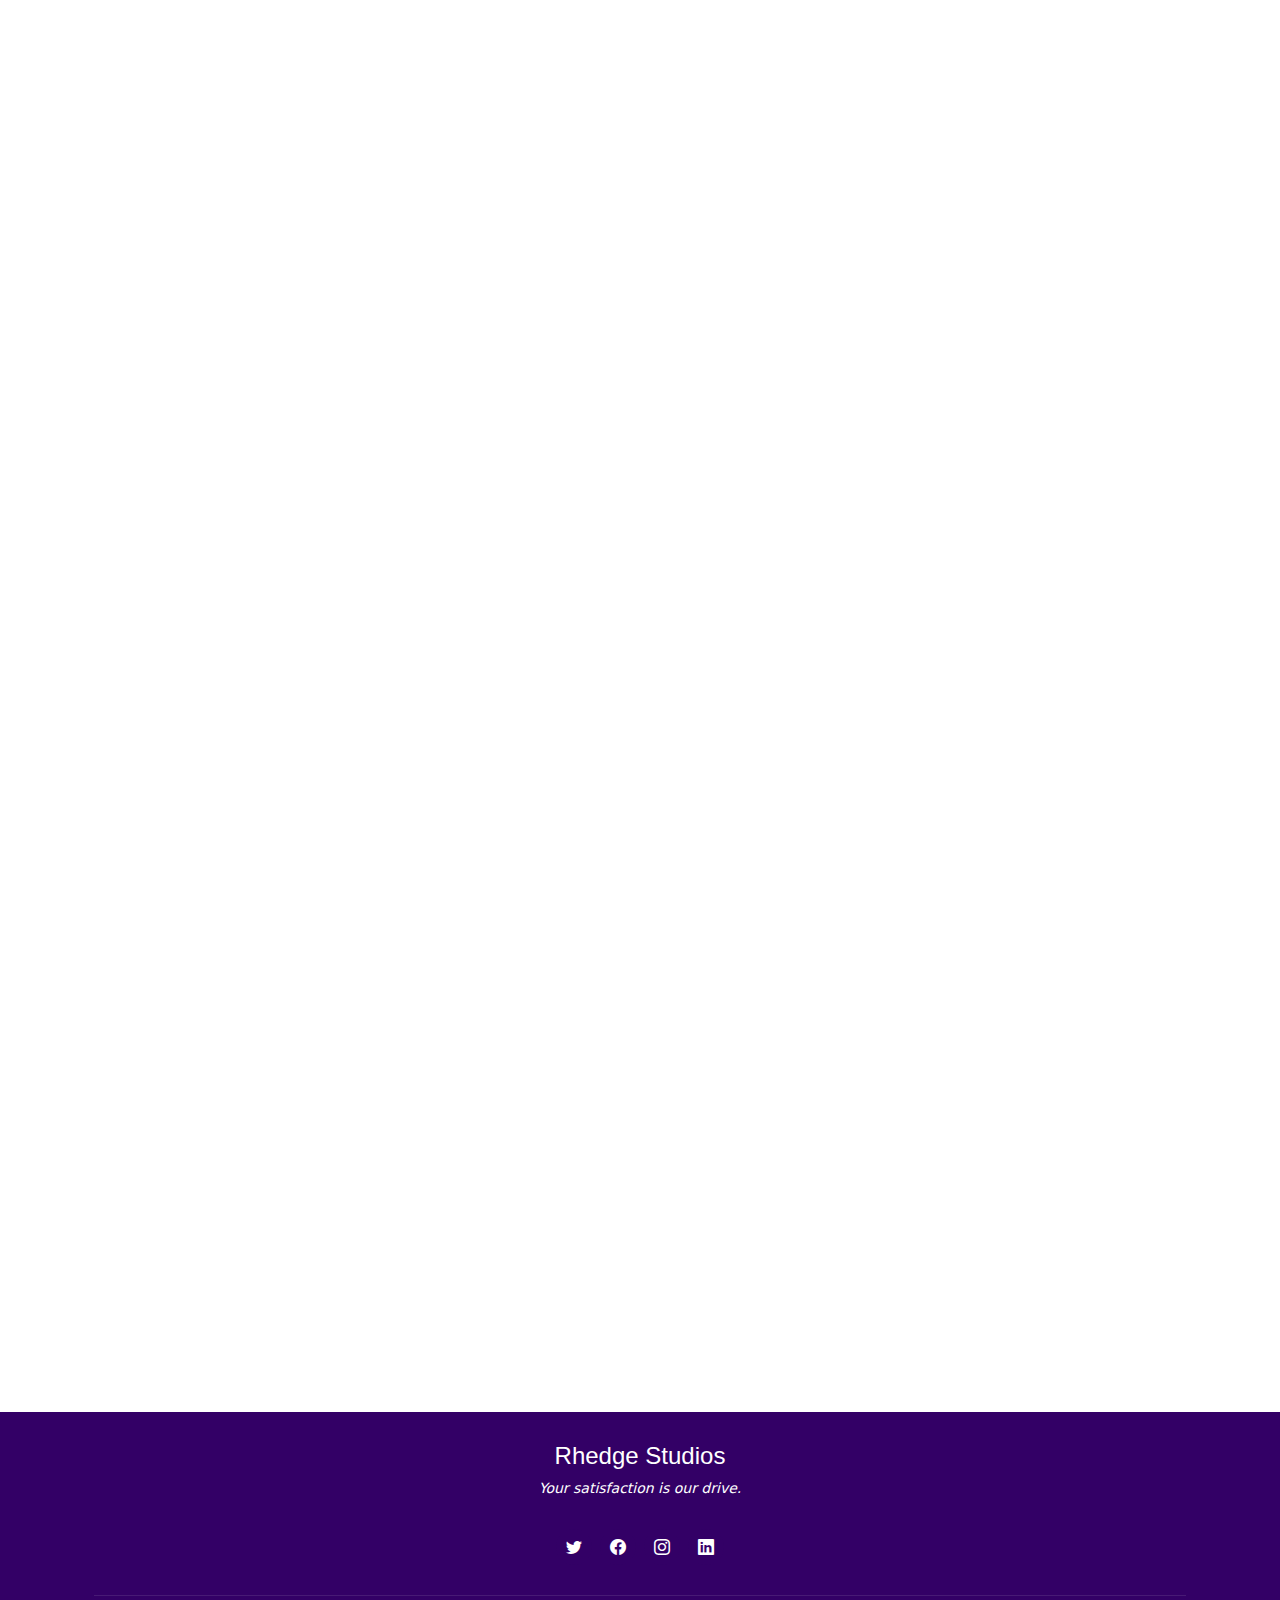
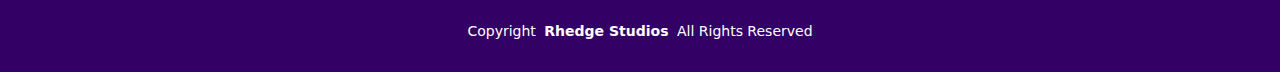
==== commit e8118e8b: "Update index.html" ====
--- a/index.html
+++ b/index.html
@@ -103,6 +103,31 @@
   </div>
 
 </section>
+    <style>
+      /* Default hero styles */
+.hero img {
+    width: 100%;
+    height: 100vh;  /* Default height for landscape */
+    object-fit: cover;
+}
+
+/* Portrait Mode: When the height is greater than the width (max-width: 767px) */
+@media only screen and (max-width: 767px) and (orientation: portrait) {
+    .hero img {
+        height: 50vh;  /* Reduce height to 50vh in portrait mode */
+    }
+}
+
+/* Optional: Adjust the overlay to make sure it stays on top */
+.hero > div {
+    position: absolute;
+    top: 0;
+    left: 0;
+    width: 100%;
+    height: 100%;
+    background-color: rgba(0, 1, 1, 0.3); /* Adjust opacity as needed */
+}
+</style>
 <!-- End Hero Section -->
 
 
@@ -194,34 +219,32 @@
     padding: 20px;
   }
 
-  /* Show more content visibility on small screens only */
+/* Initially hide more content on smaller screens */
+.more-content {
+  display: none;
+}
+
+/* Show the "See More" button only on smaller screens */
+@media (max-width: 767px) {
   .show-more {
-    text-align: center;
-    margin-bottom: 20px;
+    display: block;
   }
 
-  .see-more {
-    background-color: #330066;
-    color: #ffffff;
-    padding: 10px 20px;
-    border: none;
-    border-radius: 5px;
-    cursor: pointer;
+  .d-md-block {
+    display: none;
   }
-
-  .see-more:hover {
-    background-color: #f61362;
+}
+
+/* Ensure the content is fully displayed on larger screens */
+@media (min-width: 768px) {
+  .show-more {
+    display: none;
   }
 
-  /* Hide the "See More" and "more content" on larger screens */
-  @media (min-width: 768px) {
-    .show-more, .more-content {
-      display: none;
-    }
-    .d-md-block {
-      display: block;
-    }
+  .d-md-block {
+    display: block;
   }
+}
 
   /* Responsive behavior for smaller screens */
   @media (max-width: 767px) {
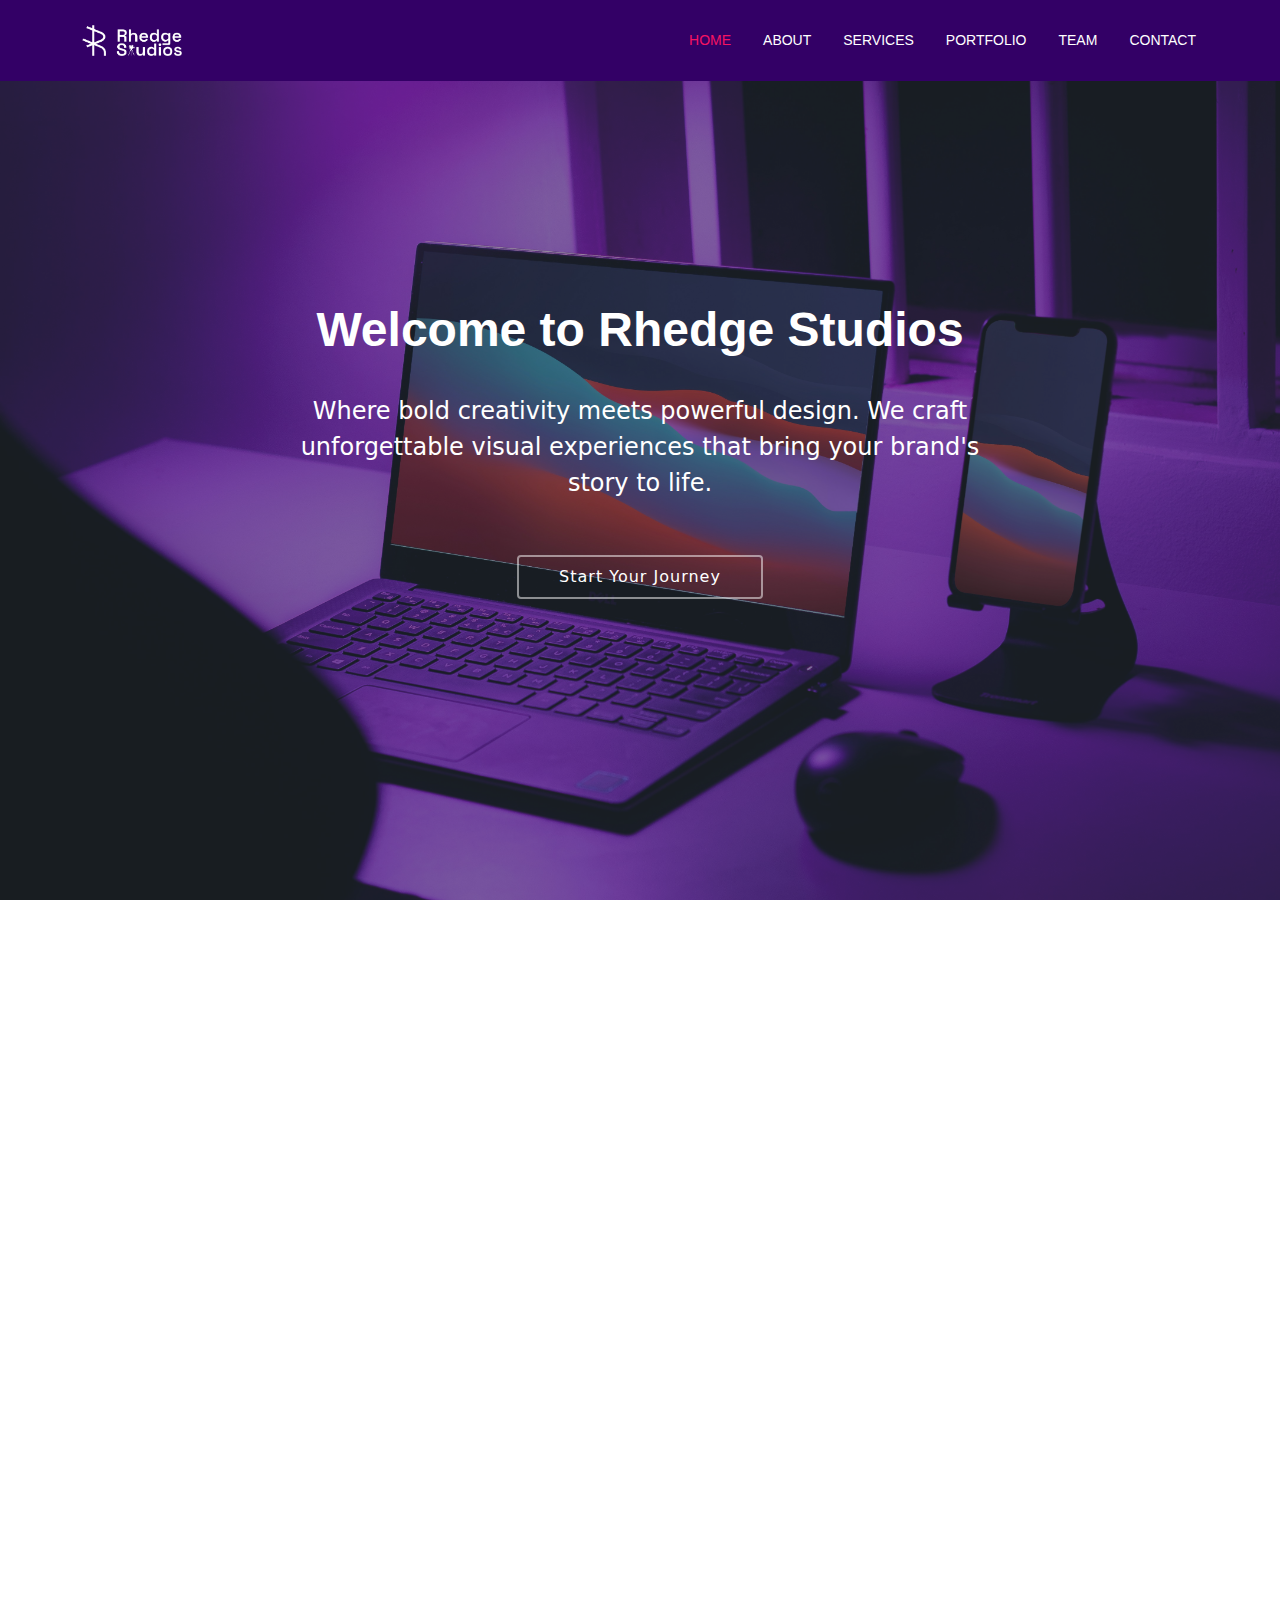
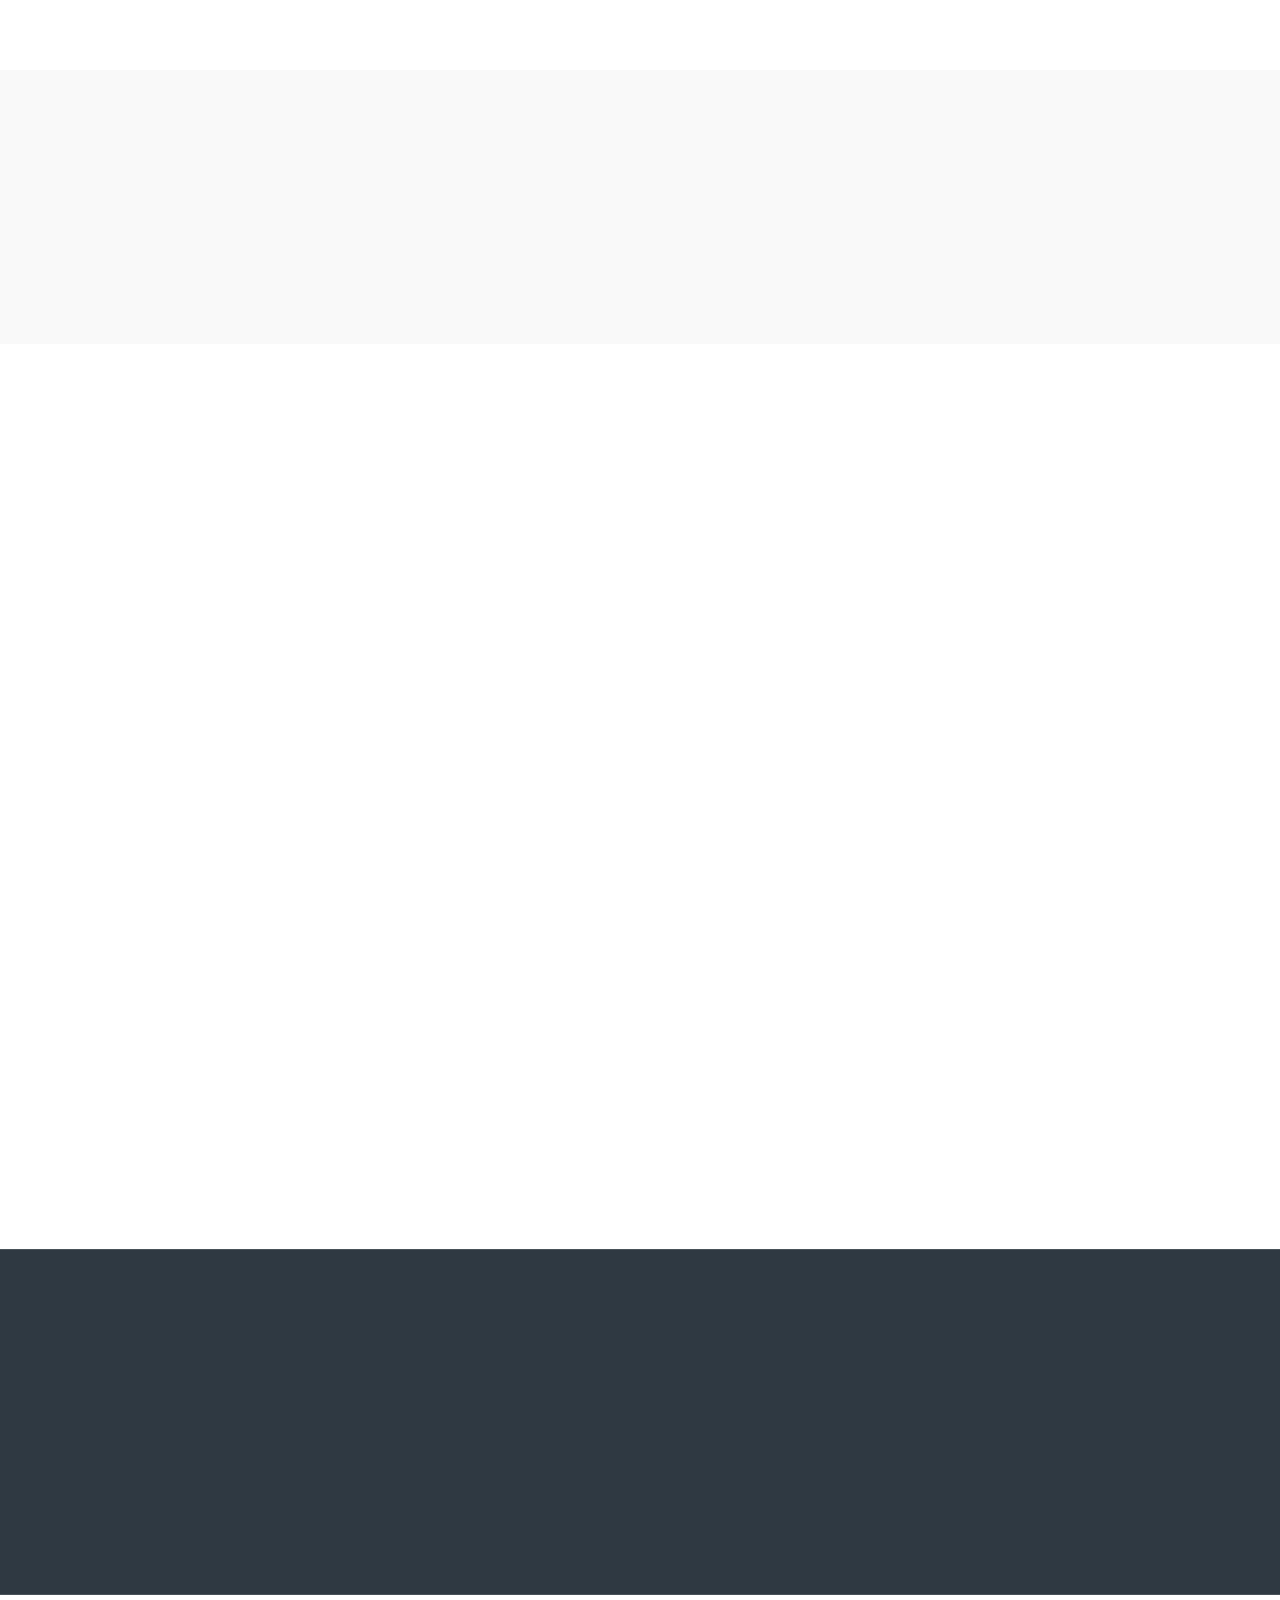
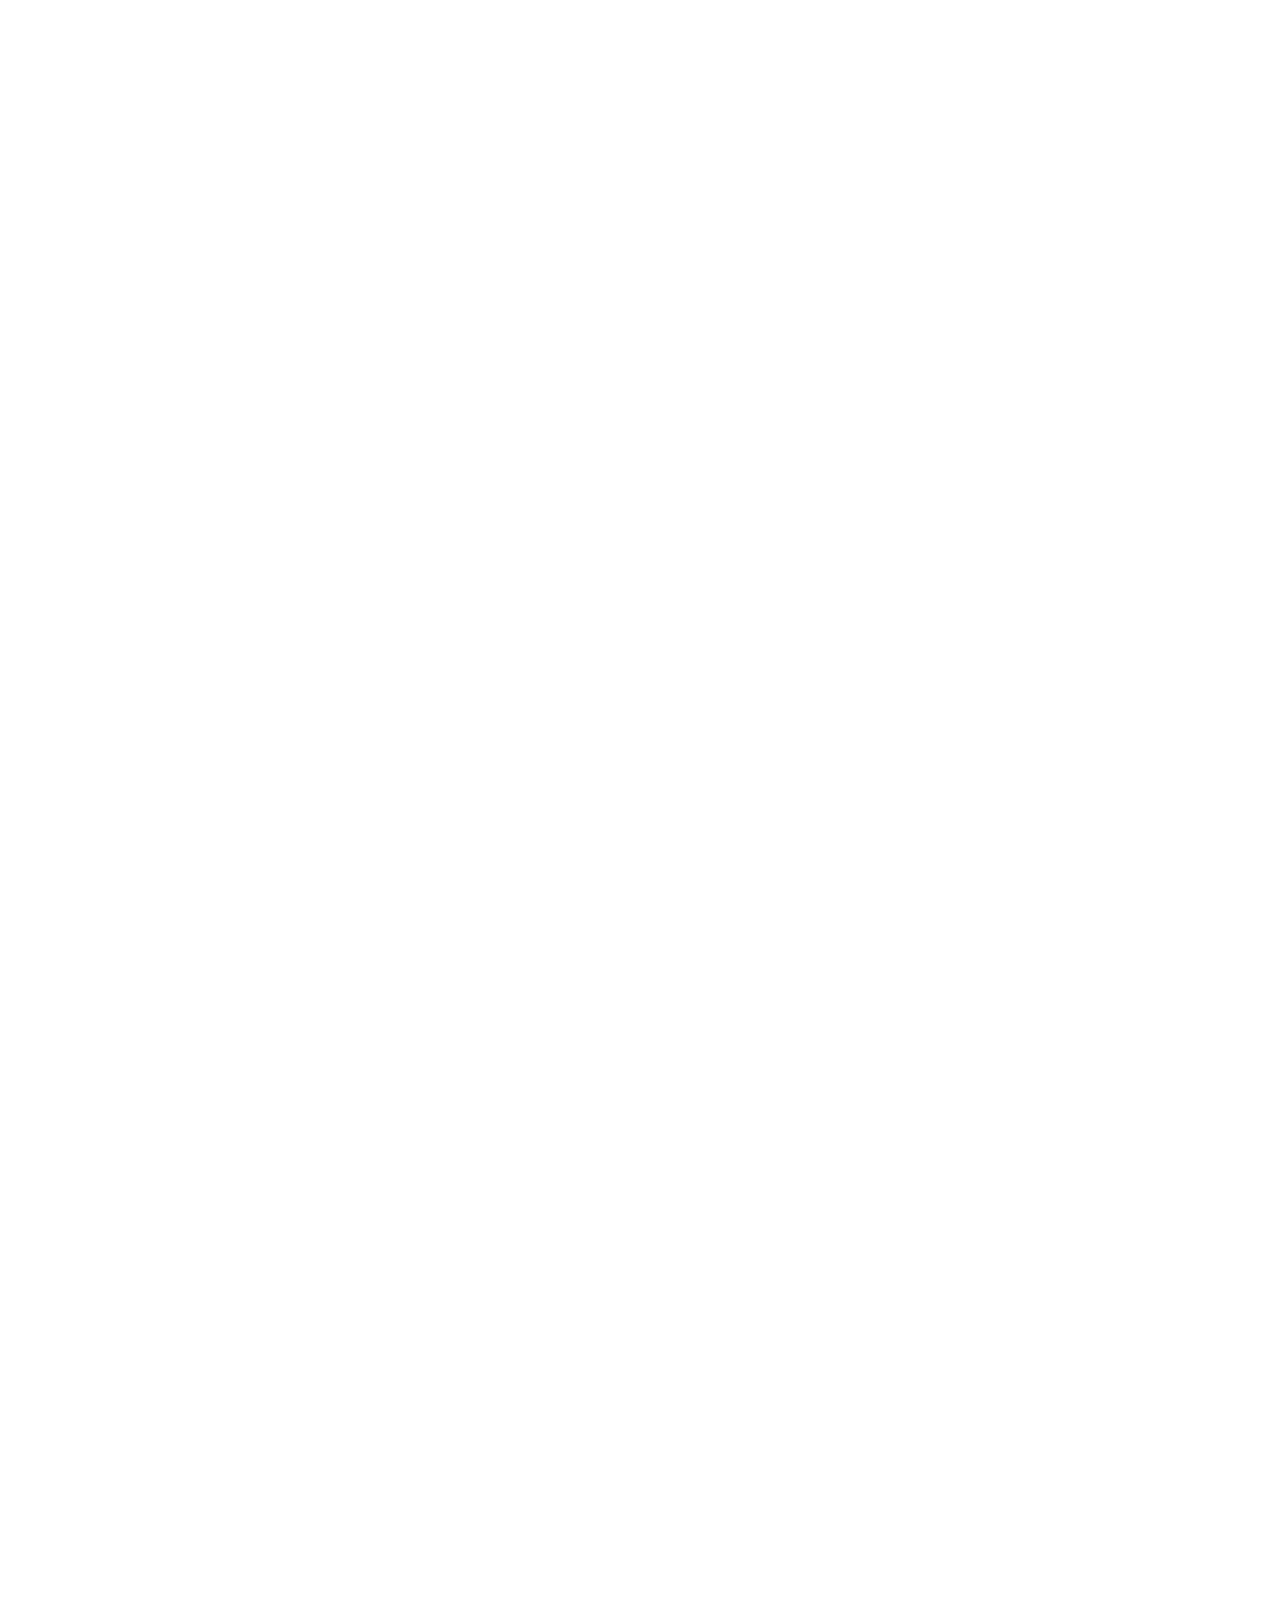
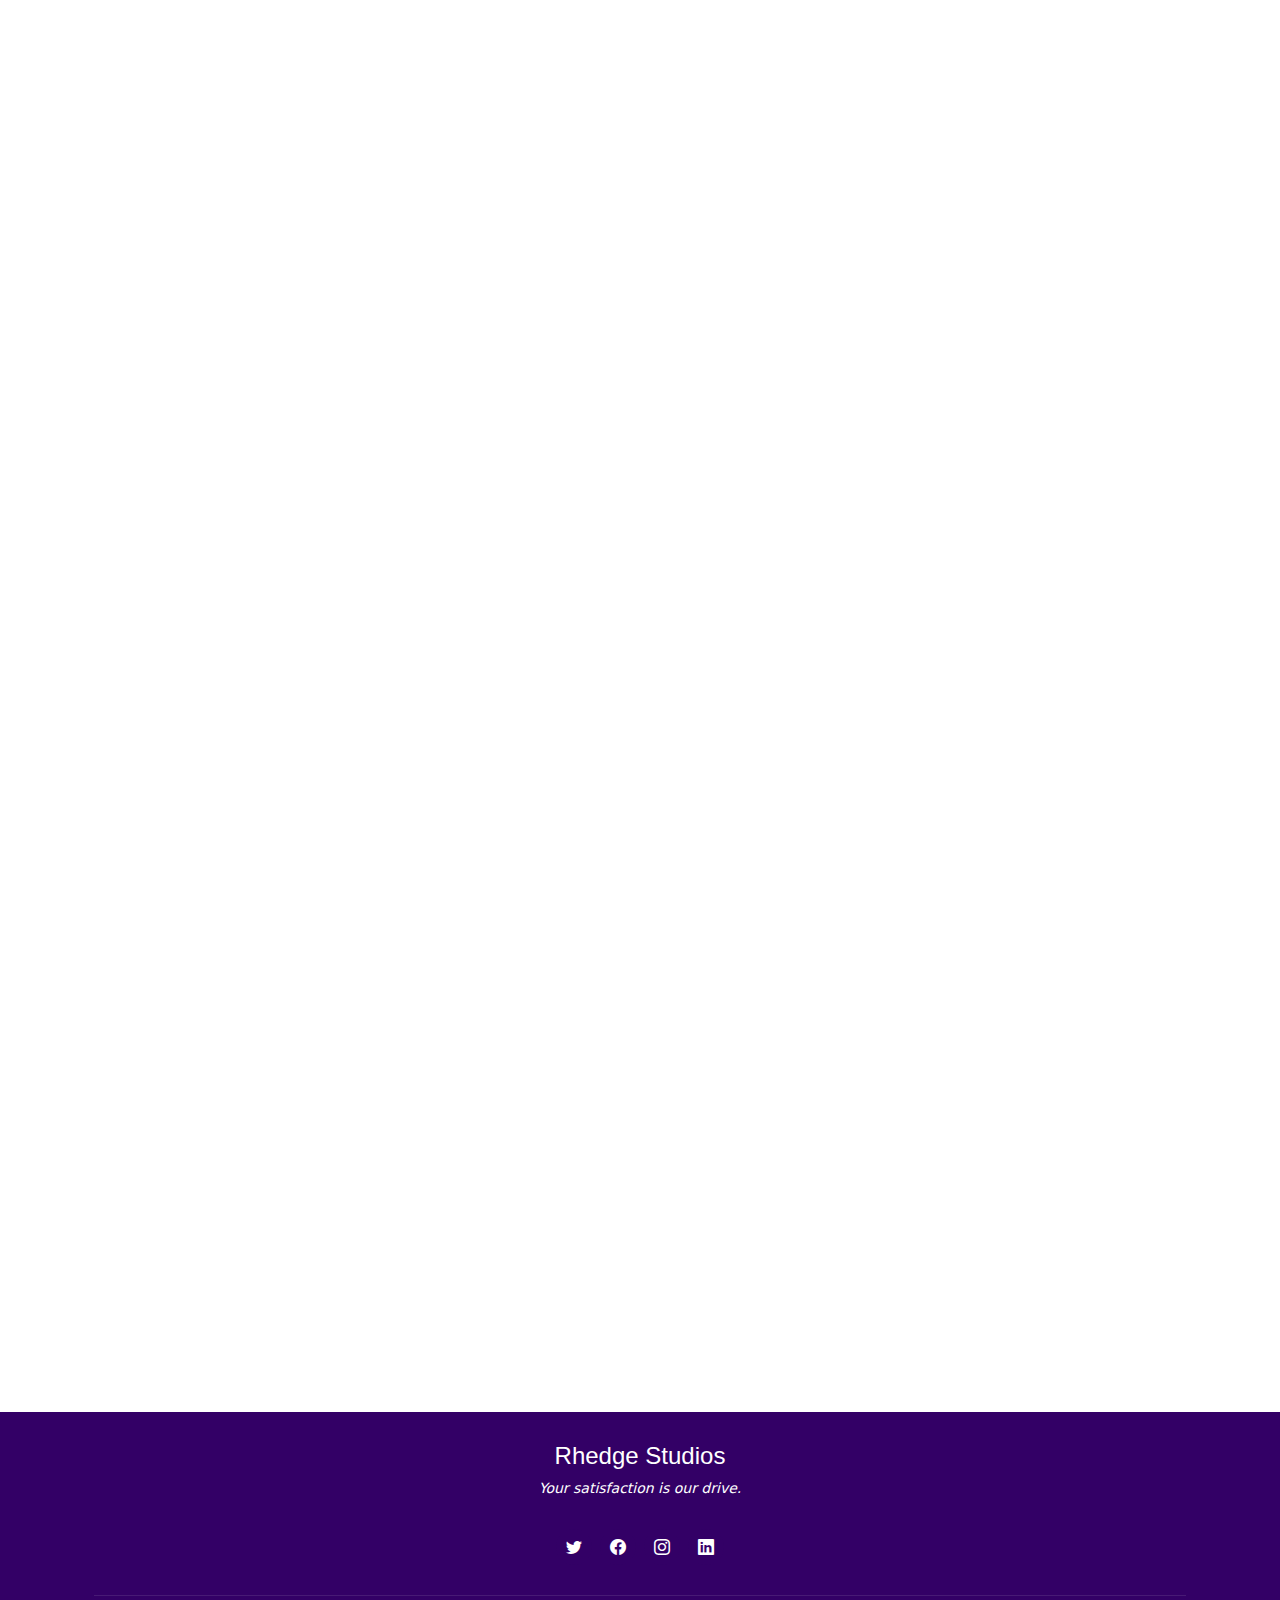
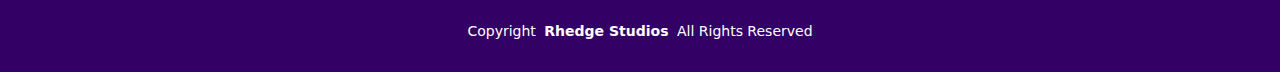
==== commit 5c506149: "Update index.html" ====
--- a/index.html
+++ b/index.html
@@ -104,8 +104,8 @@
 
 </section>
     <style>
-      /* Default hero styles */
-.hero img {
+    /* Default hero styles */
+#hero img {
     width: 100%;
     height: 100vh;  /* Default height for landscape */
     object-fit: cover;
@@ -113,20 +113,11 @@
 
 /* Portrait Mode: When the height is greater than the width (max-width: 767px) */
 @media only screen and (max-width: 767px) and (orientation: portrait) {
-    .hero img {
+    #hero img {
         height: 50vh;  /* Reduce height to 50vh in portrait mode */
     }
 }
 
-/* Optional: Adjust the overlay to make sure it stays on top */
-.hero > div {
-    position: absolute;
-    top: 0;
-    left: 0;
-    width: 100%;
-    height: 100%;
-    background-color: rgba(0, 1, 1, 0.3); /* Adjust opacity as needed */
-}
 </style>
 <!-- End Hero Section -->
 
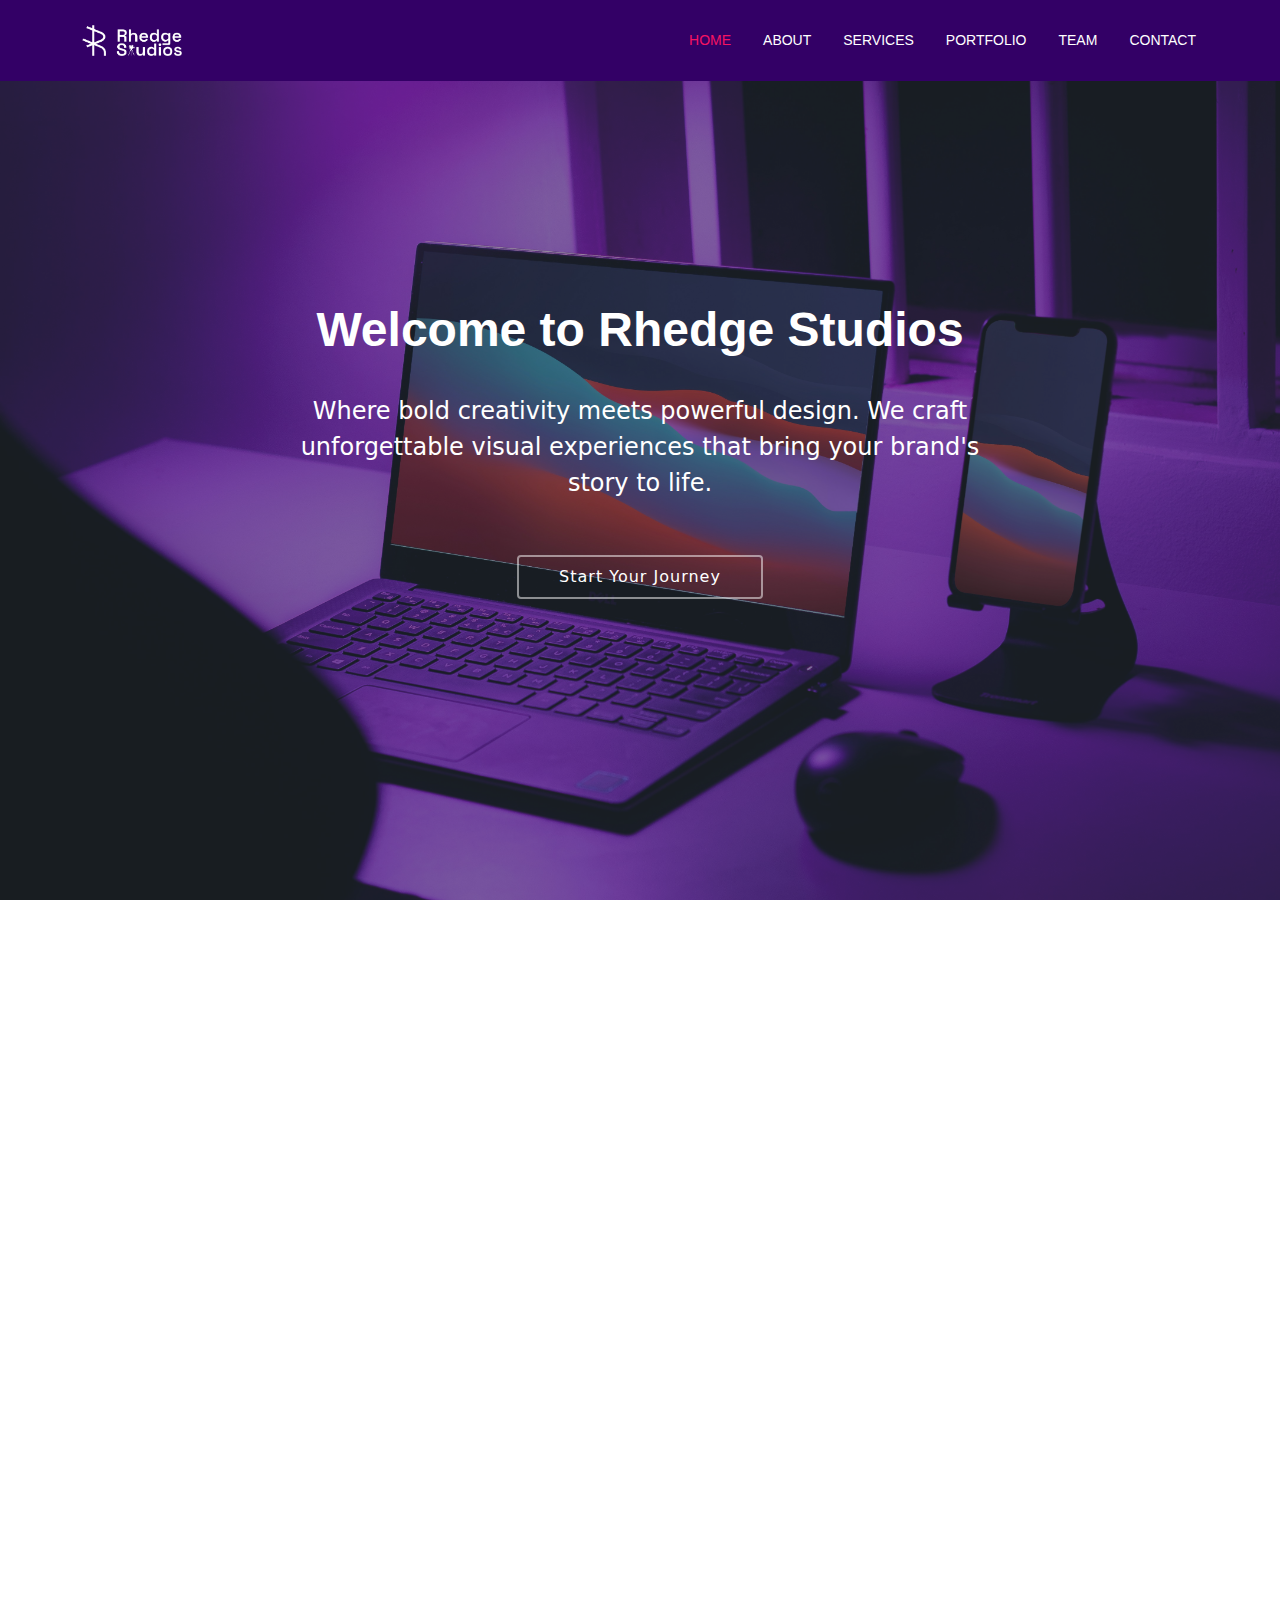
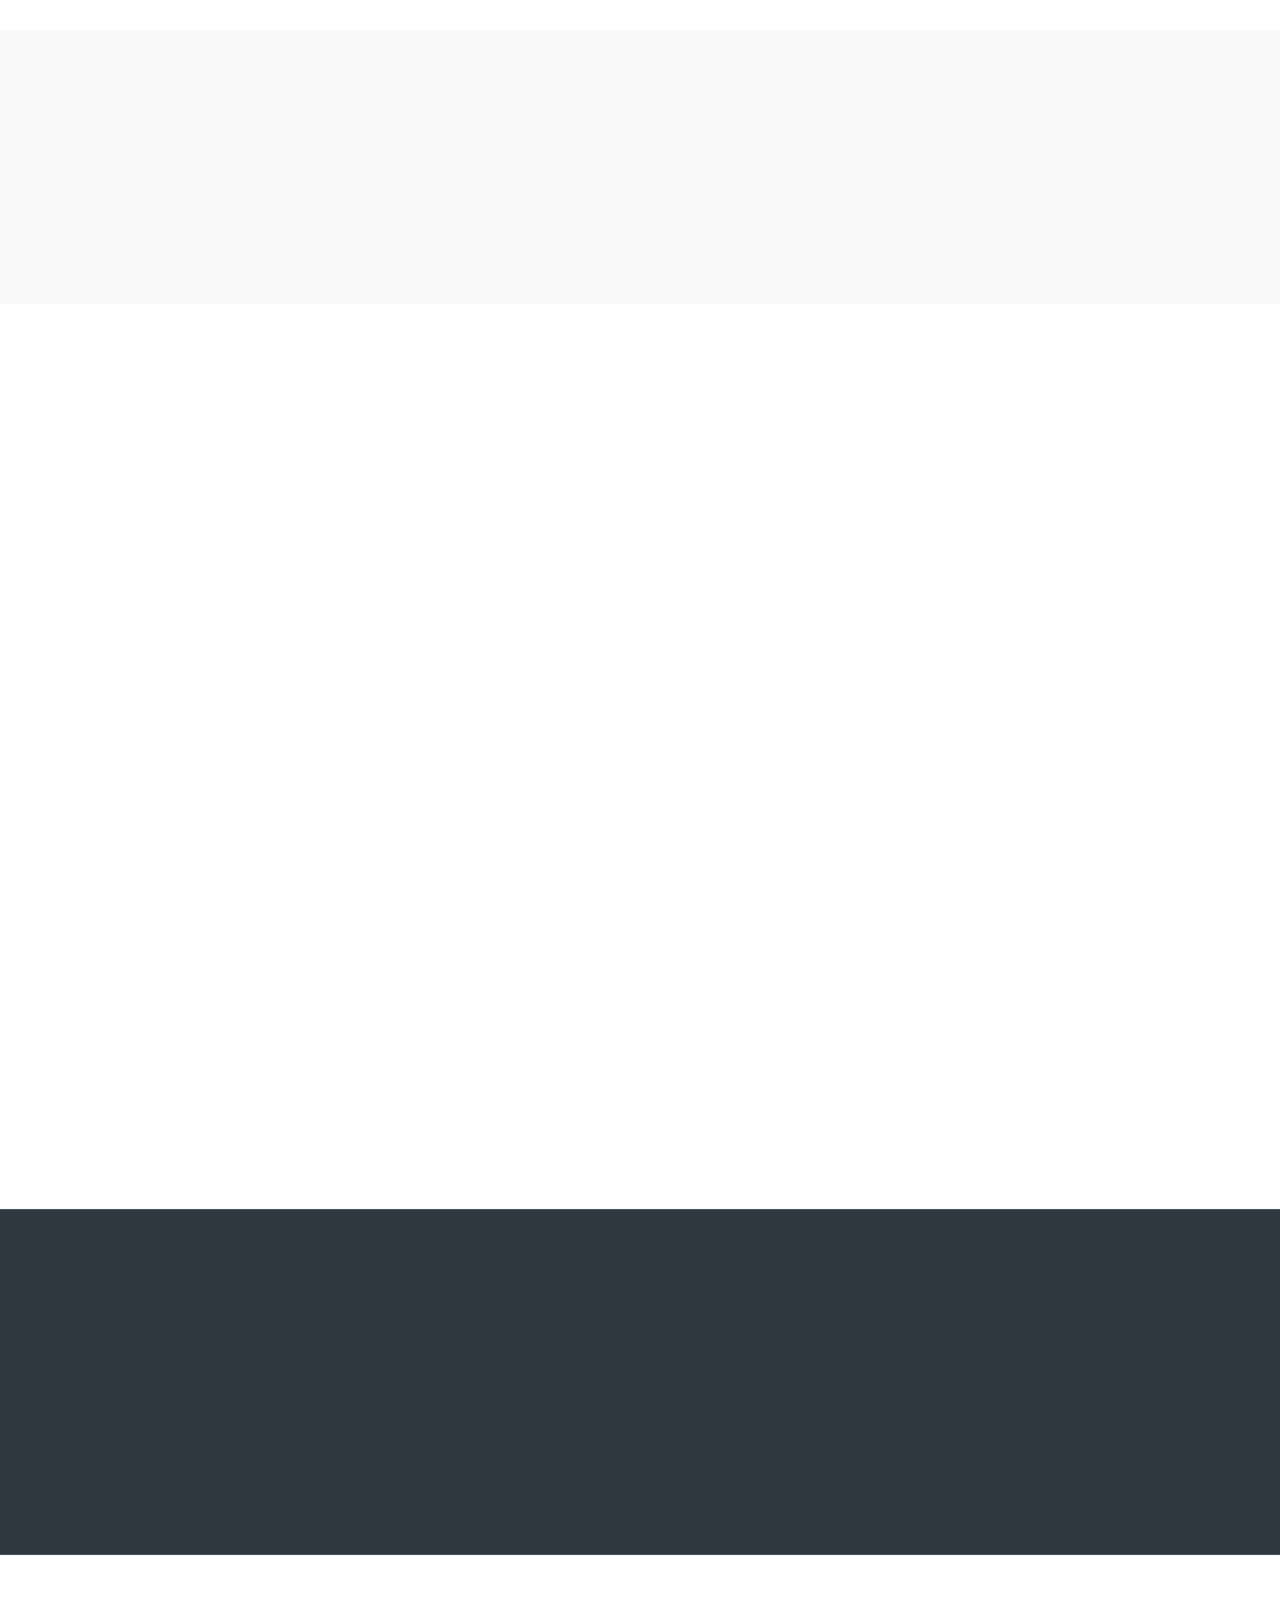
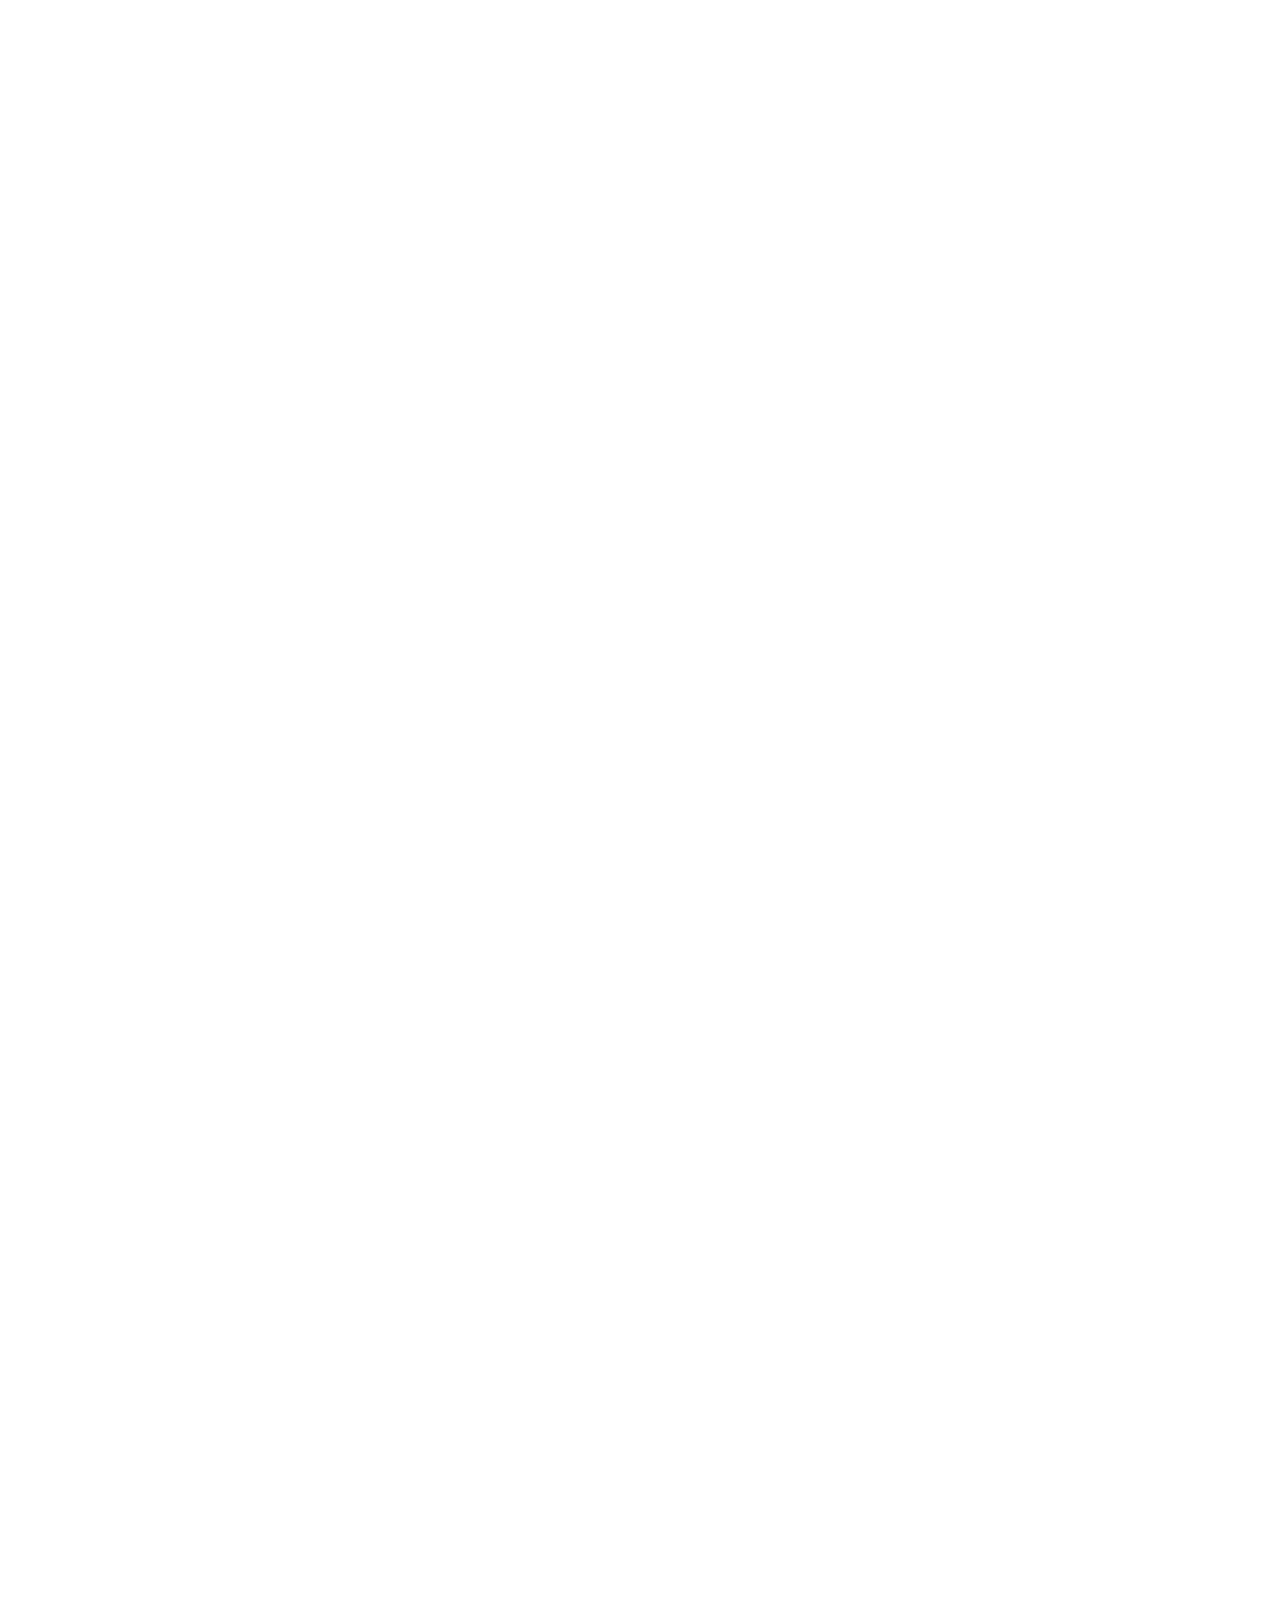
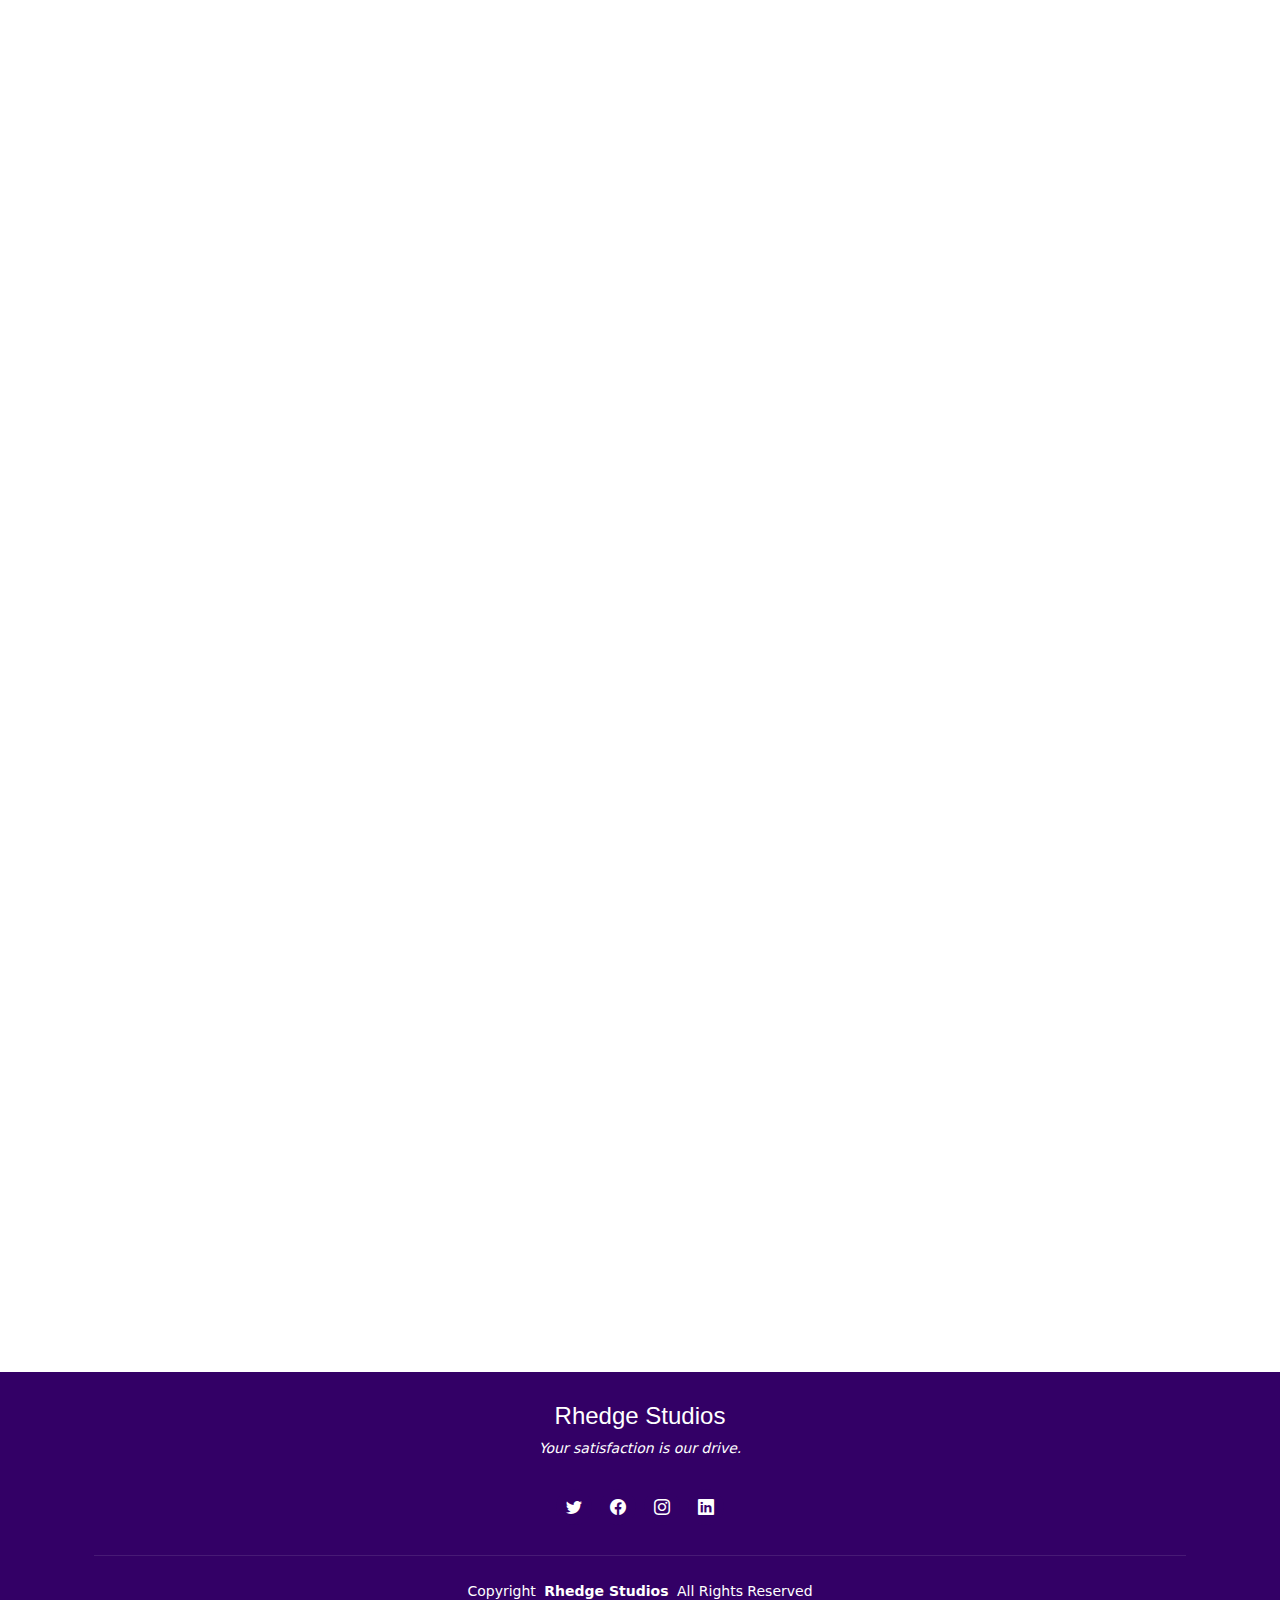
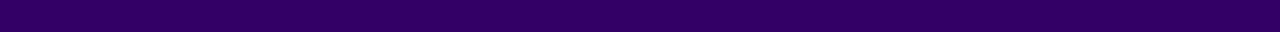
==== commit 538df10c: "Update index.html" ====
--- a/index.html
+++ b/index.html
@@ -194,29 +194,27 @@
 </section>
 
 <style>
-  /* Ensure proper alignment */
-  .about .row {
-    display: flex;
-    align-items: center;
-    justify-content: space-between;
+/* Ensure proper alignment */
+.about .row {
+  display: flex;
+  align-items: center;
+  justify-content: space-between;
+}
+
+/* Adjust the order of elements on mobile */
+@media (max-width: 767px) {
+  .col-lg-6 {
+    margin-bottom: 20px; /* Add space between columns */
   }
 
-  .col-lg-6 {
-    flex: 1;
+  .col-lg-6.position-relative {
+    order: 2; /* Move the video div below the content div */
   }
 
-  /* Additional style for better display */
-  .content {
-    padding: 20px;
+  .col-lg-6.content {
+    order: 1; /* Keep the content div on top */
   }
 
-/* Initially hide more content on smaller screens */
-.more-content {
-  display: none;
-}
-
-/* Show the "See More" button only on smaller screens */
-@media (max-width: 767px) {
   .show-more {
     display: block;
   }
@@ -237,12 +235,6 @@
   }
 }
 
-  /* Responsive behavior for smaller screens */
-  @media (max-width: 767px) {
-    .col-lg-6 {
-      margin-bottom: 20px;
-    }
-  }
 </style>
 
 
--- a/assets/css/main.css
+++ b/assets/css/main.css
@@ -761,6 +761,13 @@
 /*--------------------------------------------------------------
 # Hero Section
 --------------------------------------------------------------*/
+/* Portrait Mode: When screen width is <= 767px and in portrait orientation */
+@media only screen and (max-width: 767px) and (orientation: portrait) {
+    .hero img {
+        height: 50vh;  /* Reduce height to 50vh in portrait mode */
+    }
+}
+
 .hero {
   width: 100%;
   min-height: 100vh;
